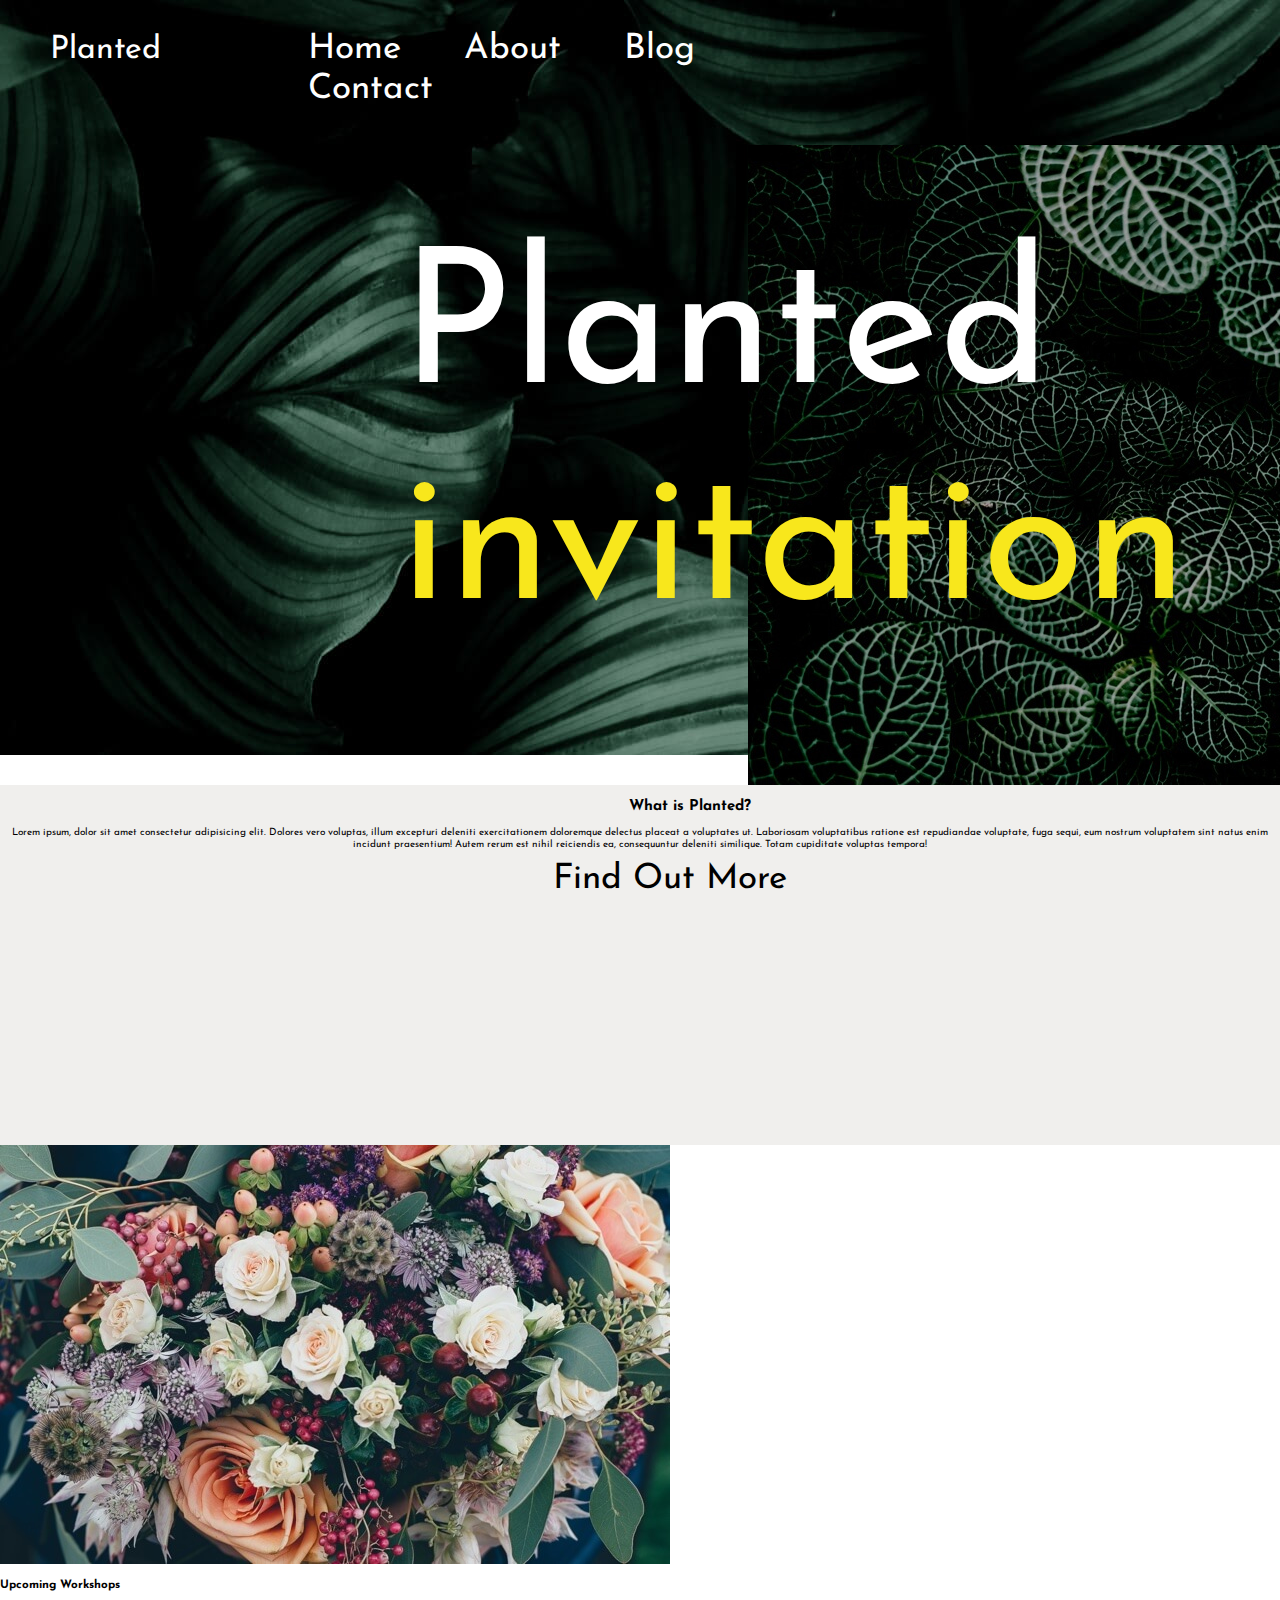
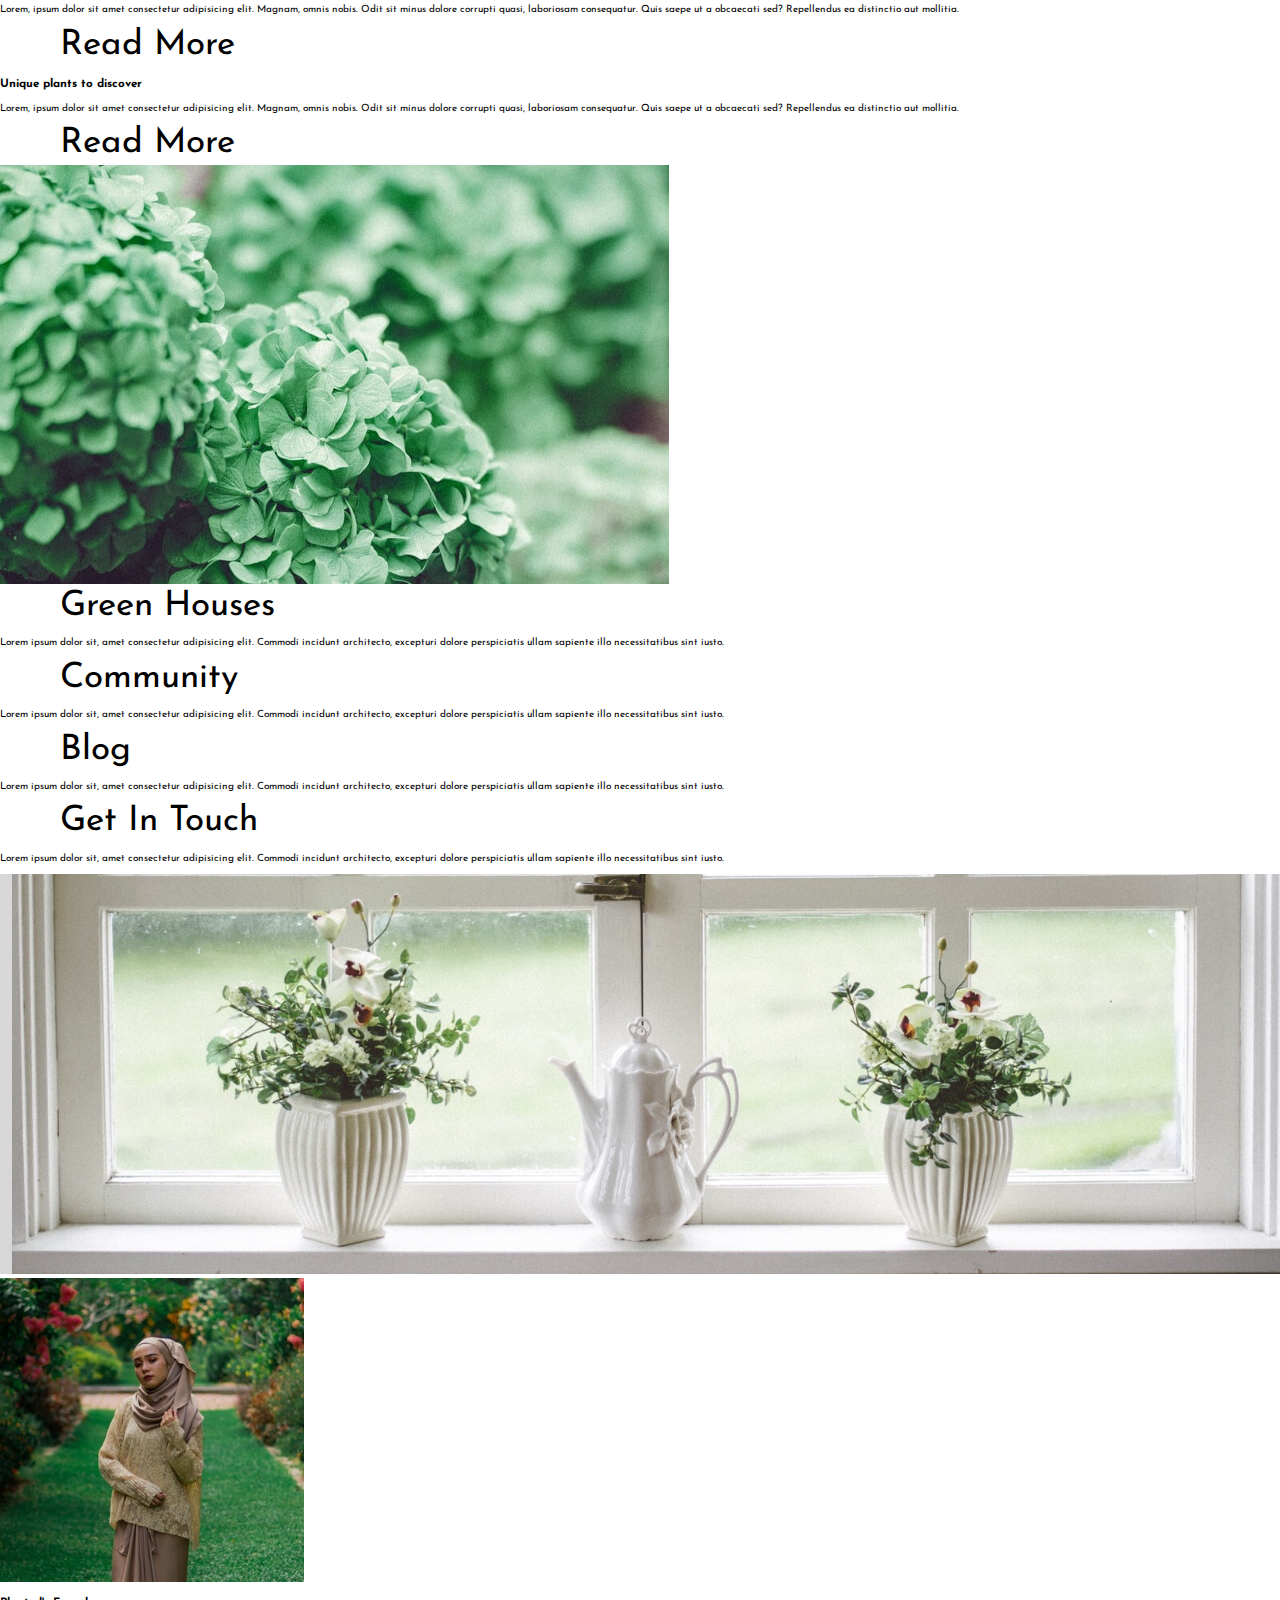
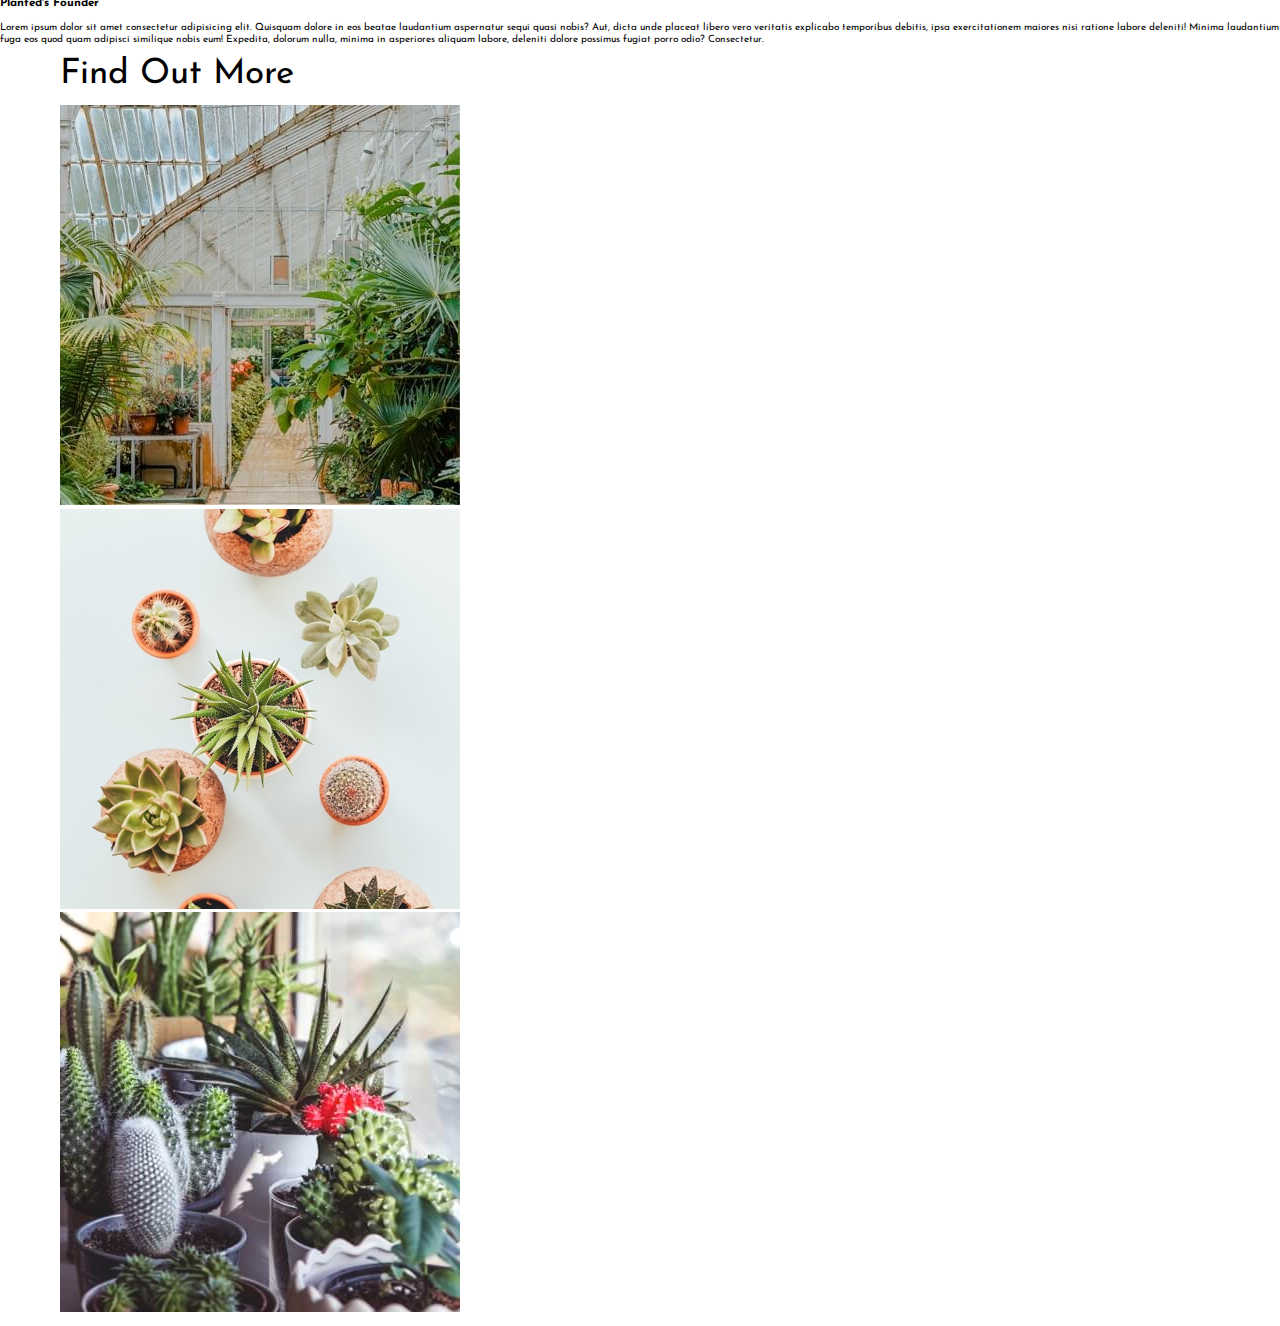
==== project-two-folder/project-two/index.html @ 902eb0c6 "header finished" ====
<!DOCTYPE html>
<html lang="en">
<head>
   <meta charset="UTF-8">
   <meta name="viewport" content="width=device-width, initial-scale=1.0">
   <title>project-two</title>
   <link href="https://fonts.googleapis.com/css2?family=Josefin+Sans:wght@300;400;700&family=Roboto&display=swap" rel="stylesheet"> 
   <link rel="stylesheet" href="./styles/style.css">
</head>
<body>
   <header>
      <section>
         <div class="headerDiv"></div>
         <p class="logo">Planted</p>
         <nav class="nav">
            <ul>
               <a href="home">Home</a>
               <a href="about">About</a>
               <a href="blog">Blog</a>
               <a href="contact">Contact</a>
            </ul>
         </nav>
      </div>
         <img class="headerImg2" src="./planted-final-assets/header-box.jpg" alt="">
         <h1>Planted <span class="primaryYellow">invitation</span></h1>
      </section>
   </header>
   <main>
      <section class="what-is-section">
         <div class="what-is-div">
            <h2>What is Planted?</h2>
            <p>Lorem ipsum, dolor sit amet consectetur adipisicing elit. Dolores vero voluptas, illum excepturi deleniti exercitationem doloremque delectus placeat a voluptates ut. Laboriosam voluptatibus ratione est repudiandae voluptate, fuga sequi, eum nostrum voluptatem sint natus enim incidunt praesentium! Autem rerum est nihil reiciendis ea, consequuntur deleniti similique. Totam cupiditate voluptas tempora!</p>
            <div class="findOutMore"><a href="http://">Find Out More</a></div>
         </div>
      </section>
      <section>
         <div>
            <img src="./planted-final-assets/left-flowers.jpg" alt="Bouquet of a variety of flowers">
         </div>
         <div>
            <h3>Upcoming Workshops</h3>
            <p>Lorem, ipsum dolor sit amet consectetur adipisicing elit. Magnam, omnis nobis. Odit sit minus dolore corrupti quasi, laboriosam consequatur. Quis saepe ut a obcaecati sed? Repellendus ea distinctio aut mollitia.</p>
            <div class="readMore"><a href="http://">Read More</a></div>
         </div>
         <div>
            <h3>Unique plants to discover</h3>
            <p>Lorem, ipsum dolor sit amet consectetur adipisicing elit. Magnam, omnis nobis. Odit sit minus dolore corrupti quasi, laboriosam consequatur. Quis saepe ut a obcaecati sed? Repellendus ea distinctio aut mollitia.</p>
            <div class="readMore"><a href="http://">Read More</a></div>
         </div>
         <div>
            <img src="./planted-final-assets/right-flowers.jpg" alt="Green leafy circular plants upclose">
         </div>
      </section>
      <section>
         <div class="fourLinks">
            <div class="yellowCircleIcon"></div>
            <a href="http://">Green Houses</a>
            <p>Lorem ipsum dolor sit, amet consectetur adipisicing elit. Commodi incidunt architecto, excepturi dolore perspiciatis ullam sapiente illo necessitatibus sint iusto.</p>
         </div>
         <div class="fourLinks">
            <div class="yellowCircleIcon"></div>
            <a href="http://">Community</a>
            <p>Lorem ipsum dolor sit, amet consectetur adipisicing elit. Commodi incidunt architecto, excepturi dolore perspiciatis ullam sapiente illo necessitatibus sint iusto.</p>
         </div>
         <div class="fourLinks">
            <div class="yellowCircleIcon"></div>
            <a href="http://">Blog</a>
            <p>Lorem ipsum dolor sit, amet consectetur adipisicing elit. Commodi incidunt architecto, excepturi dolore perspiciatis ullam sapiente illo necessitatibus sint iusto.</p>
         </div>
         <div class="fourLinks">
            <div class="yellowCircleIcon"></div>
            <a href="http://">Get In Touch</a>
            <p>Lorem ipsum dolor sit, amet consectetur adipisicing elit. Commodi incidunt architecto, excepturi dolore perspiciatis ullam sapiente illo necessitatibus sint iusto.</p>
         </div>
         <div>
            <img src="./planted-final-assets/banner-image.jpg" alt="White painted window sill with two white planters and vase">
         </div>
         <div>
            <aside>
               <img src="./planted-final-assets/founder.jpg" alt="Lady standing in a garden with colourful bushes on either side of her running the length of the garden">
            </aside>
            <h3>Planted's Founder</h3>
            <p>Lorem ipsum dolor sit amet consectetur adipisicing elit. Quisquam dolore in eos beatae laudantium aspernatur sequi quasi nobis? Aut, dicta unde placeat libero vero veritatis explicabo temporibus debitis, ipsa exercitationem maiores nisi ratione labore deleniti! Minima laudantium fuga eos quod quam adipisci similique nobis eum! Expedita, dolorum nulla, minima in asperiores aliquam labore, deleniti dolore possimus fugiat porro odio? Consectetur.</p>
            <div class="findOutMore"><a href="http://">Find Out More</a></div>
         </div>
         <section>
            <div>
               <ul class="galleryContainer">
                  <li><img src="./planted-final-assets/gallery-image-1.jpg" alt="Indoor Greenhouse with lots of tropical plants"></li>
                  <li><img src="./planted-final-assets/gallery-image-2.jpg" alt="Top down photo of succulents"></li>
                  <li><img src="./planted-final-assets/gallery-image-3.jpg" alt="multiple sizes of cactus and species in lavender planters"></li>
            </div>
         </section>
      </section>
   </main>
   <footer>
   </footer>
</body>
</html>
---- project-two-folder/project-two/styles/style.css ----
html {
  line-height: 1.15;
  -ms-text-size-adjust: 100%;
  -webkit-text-size-adjust: 100%;
}

body {
  margin: 0;
}

article, aside, footer, header, nav, section {
  display: block;
}

h1 {
  font-size: 2em;
  margin: .67em 0;
}

figcaption, figure, main {
  display: block;
}

figure {
  margin: 1em 40px;
}

hr {
  -webkit-box-sizing: content-box;
          box-sizing: content-box;
  height: 0;
  overflow: visible;
}

pre {
  font-family: monospace,monospace;
  font-size: 1em;
}

a {
  background-color: transparent;
  -webkit-text-decoration-skip: objects;
}

abbr[title] {
  border-bottom: none;
  text-decoration: underline;
  -webkit-text-decoration: underline dotted;
          text-decoration: underline dotted;
}

b, strong {
  font-weight: inherit;
}

b, strong {
  font-weight: bolder;
}

code, kbd, samp {
  font-family: monospace,monospace;
  font-size: 1em;
}

dfn {
  font-style: italic;
}

mark {
  background-color: #ff0;
  color: #000;
}

small {
  font-size: 80%;
}

sub, sup {
  font-size: 75%;
  line-height: 0;
  position: relative;
  vertical-align: baseline;
}

sub {
  bottom: -.25em;
}

sup {
  top: -.5em;
}

audio, video {
  display: inline-block;
}

audio:not([controls]) {
  display: none;
  height: 0;
}

img {
  border-style: none;
}

svg:not(:root) {
  overflow: hidden;
}

button, input, optgroup, select, textarea {
  font-family: sans-serif;
  font-size: 100%;
  line-height: 1.15;
  margin: 0;
}

button, input {
  overflow: visible;
}

button, select {
  text-transform: none;
}

button, html [type=button], [type=reset], [type=submit] {
  -webkit-appearance: button;
}

button::-moz-focus-inner, [type=button]::-moz-focus-inner, [type=reset]::-moz-focus-inner, [type=submit]::-moz-focus-inner {
  border-style: none;
  padding: 0;
}

button:-moz-focusring, [type=button]:-moz-focusring, [type=reset]:-moz-focusring, [type=submit]:-moz-focusring {
  outline: 1px dotted ButtonText;
}

fieldset {
  padding: .35em .75em .625em;
}

legend {
  -webkit-box-sizing: border-box;
          box-sizing: border-box;
  color: inherit;
  display: table;
  max-width: 100%;
  padding: 0;
  white-space: normal;
}

progress {
  display: inline-block;
  vertical-align: baseline;
}

textarea {
  overflow: auto;
}

[type=checkbox], [type=radio] {
  -webkit-box-sizing: border-box;
          box-sizing: border-box;
  padding: 0;
}

[type=number]::-webkit-inner-spin-button, [type=number]::-webkit-outer-spin-button {
  height: auto;
}

[type=search] {
  -webkit-appearance: textfield;
  outline-offset: -2px;
}

[type=search]::-webkit-search-cancel-button, [type=search]::-webkit-search-decoration {
  -webkit-appearance: none;
}

::-webkit-file-upload-button {
  -webkit-appearance: button;
  font: inherit;
}

details, menu {
  display: block;
}

summary {
  display: list-item;
}

canvas {
  display: inline-block;
}

template {
  display: none;
}

[hidden] {
  display: none;
}

.clearfix:after {
  visibility: hidden;
  display: block;
  font-size: 0;
  content: '';
  clear: both;
  height: 0;
}

html {
  -webkit-box-sizing: border-box;
  box-sizing: border-box;
}

*, *:before, *:after {
  -webkit-box-sizing: inherit;
          box-sizing: inherit;
}

.sr-only {
  position: absolute;
  width: 1px;
  height: 1px;
  margin: -1px;
  border: 0;
  padding: 0;
  white-space: nowrap;
  -webkit-clip-path: inset(100%);
          clip-path: inset(100%);
  clip: rect(0 0 0 0);
  overflow: hidden;
}

header {
  display: -webkit-box;
  display: -ms-flexbox;
  display: flex;
  background-image: url(../planted-final-assets/home-image-1.jpg);
  display: inline-block;
  background-repeat: no-repeat;
}

.headerImg2 {
  position: absolute;
  left: 748px;
  top: 145px;
}

.logo {
  display: inline-block;
  font-family: "Josefin Sans", sans-serif;
  color: white;
  font-size: 32px;
  padding-left: 50px;
  width: 10%;
}

.nav {
  width: 90%;
  float: right;
  padding-left: 60px;
  padding-top: 20px;
}

ul {
  width: 60%;
  -webkit-box-orient: horizontal;
  -webkit-box-direction: normal;
      -ms-flex-direction: row;
          flex-direction: row;
  list-style-type: none;
  text-decoration: none;
  padding-left: 60px;
}

ul a {
  color: white;
}

h1 {
  position: relative;
  font-size: 188px;
  font-weight: 400;
  font-family: "Josefin Sans", sans-serif;
  color: #ffffff;
  width: 50%;
  left: 400px;
}

.primaryYellow {
  color: #f8E71C;
}

.what-is-section {
  display: -webkit-box;
  display: -ms-flexbox;
  display: flex;
  -ms-flex-wrap: wrap;
      flex-wrap: wrap;
}

.what-is-div {
  text-align: center;
  background-color: #F0EFED;
  height: 40vh;
}

.what-is-div h2 {
  padding-left: 100px;
}

html {
  font-size: 62.5%;
  font-family: 'East Sea Dokdo', cursive;
  font-family: 'Roboto', sans-serif;
}

body {
  display: -webkit-box;
  display: -ms-flexbox;
  display: flex;
  -ms-flex-wrap: wrap;
      flex-wrap: wrap;
  background: #ffffff;
  color: black;
  height: 90vh;
  font-family: "Josefin Sans", sans-serif;
  margin: 0 auto;
}

a {
  text-decoration: none;
  color: black;
  font-size: 35px;
  padding-left: 60px;
}

img {
  max-width: 100%;
}

.wrapper {
  max-width: 1300px;
  width: 90%;
  margin: 0 auto;
}
/*# sourceMappingURL=style.css.map */
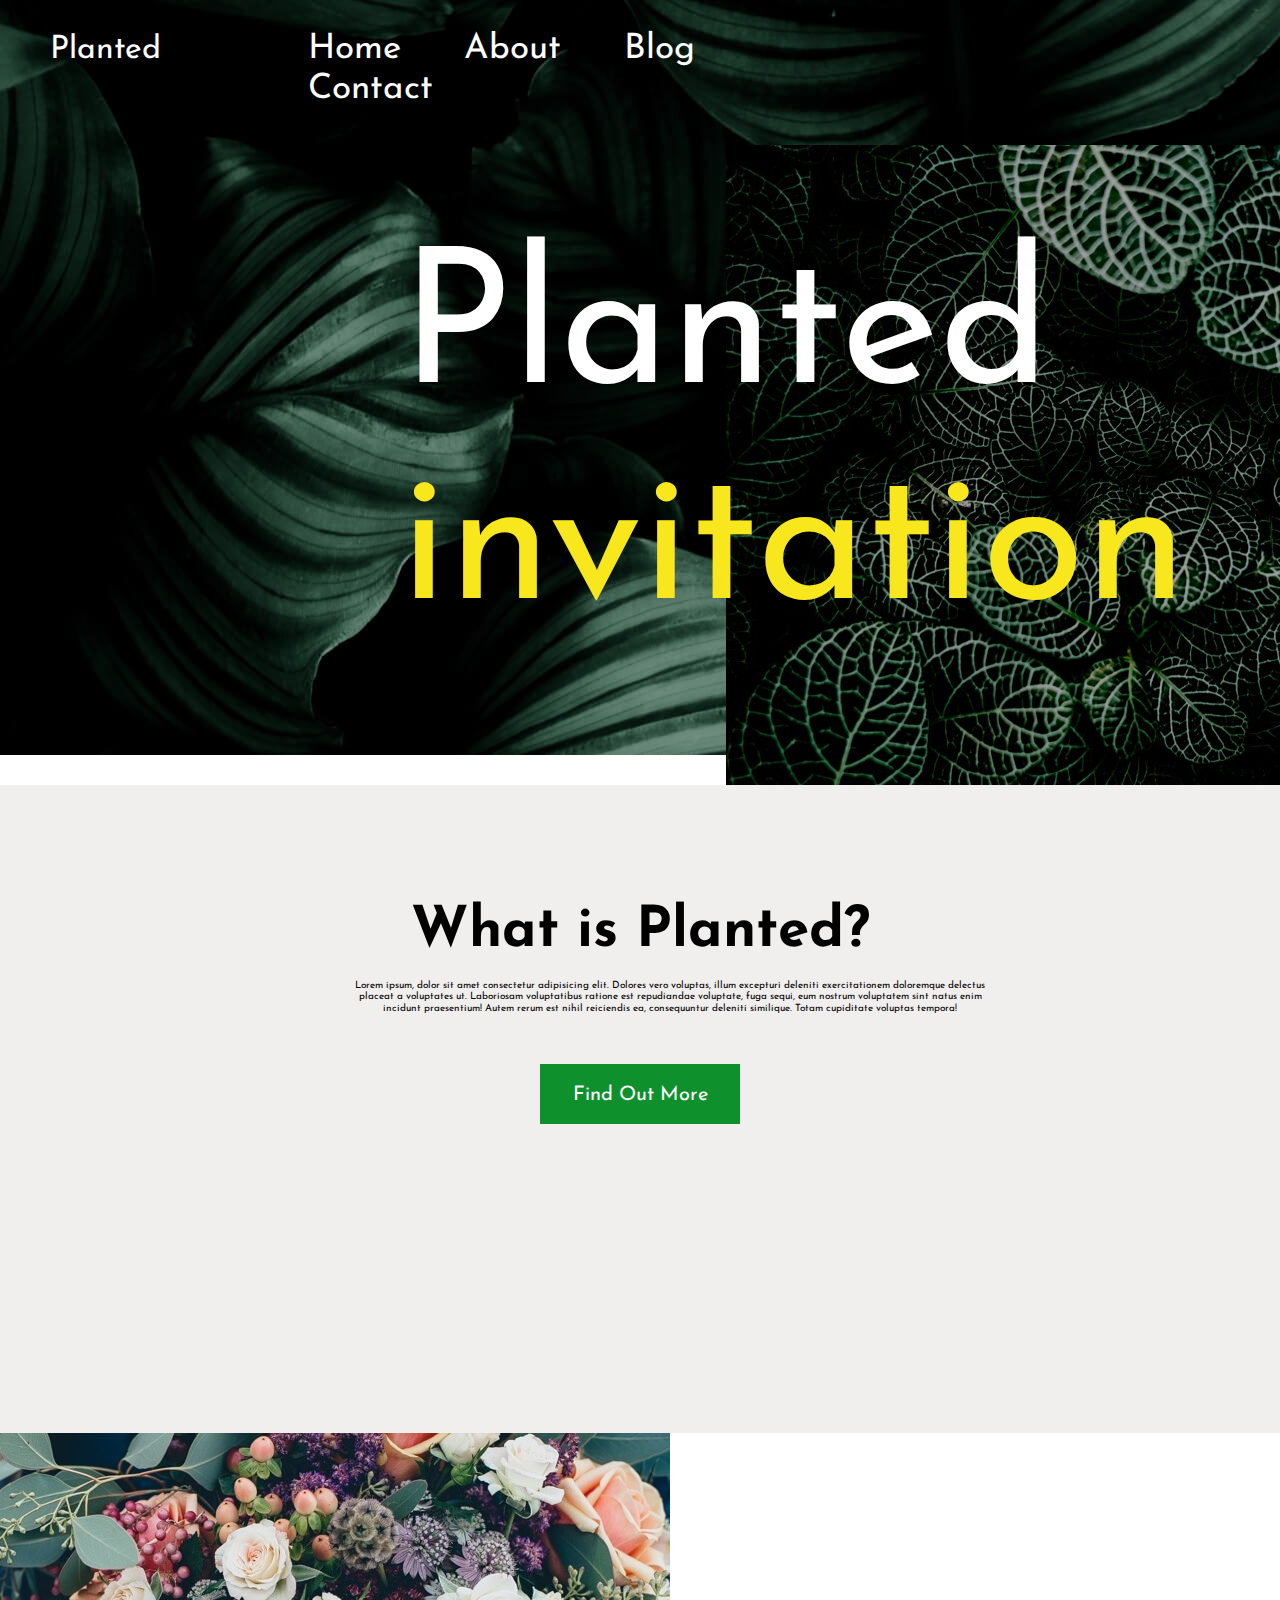
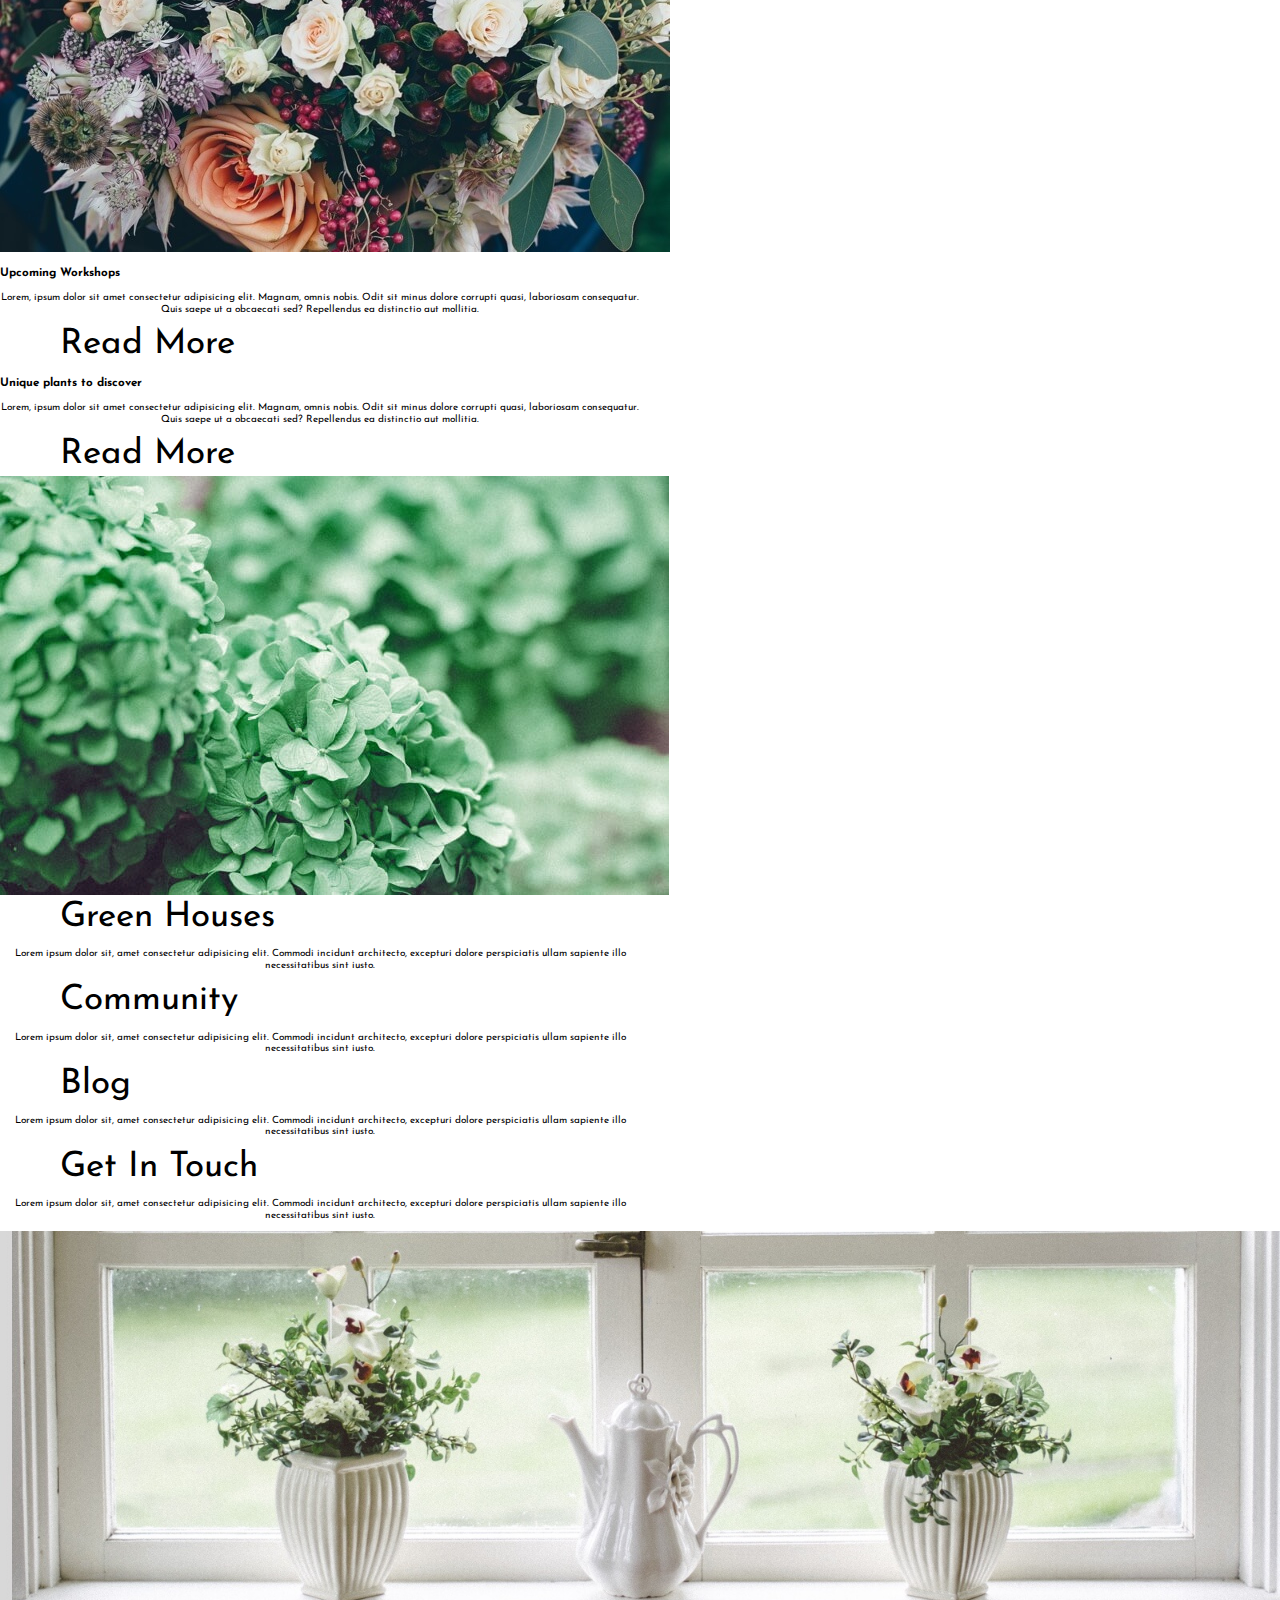
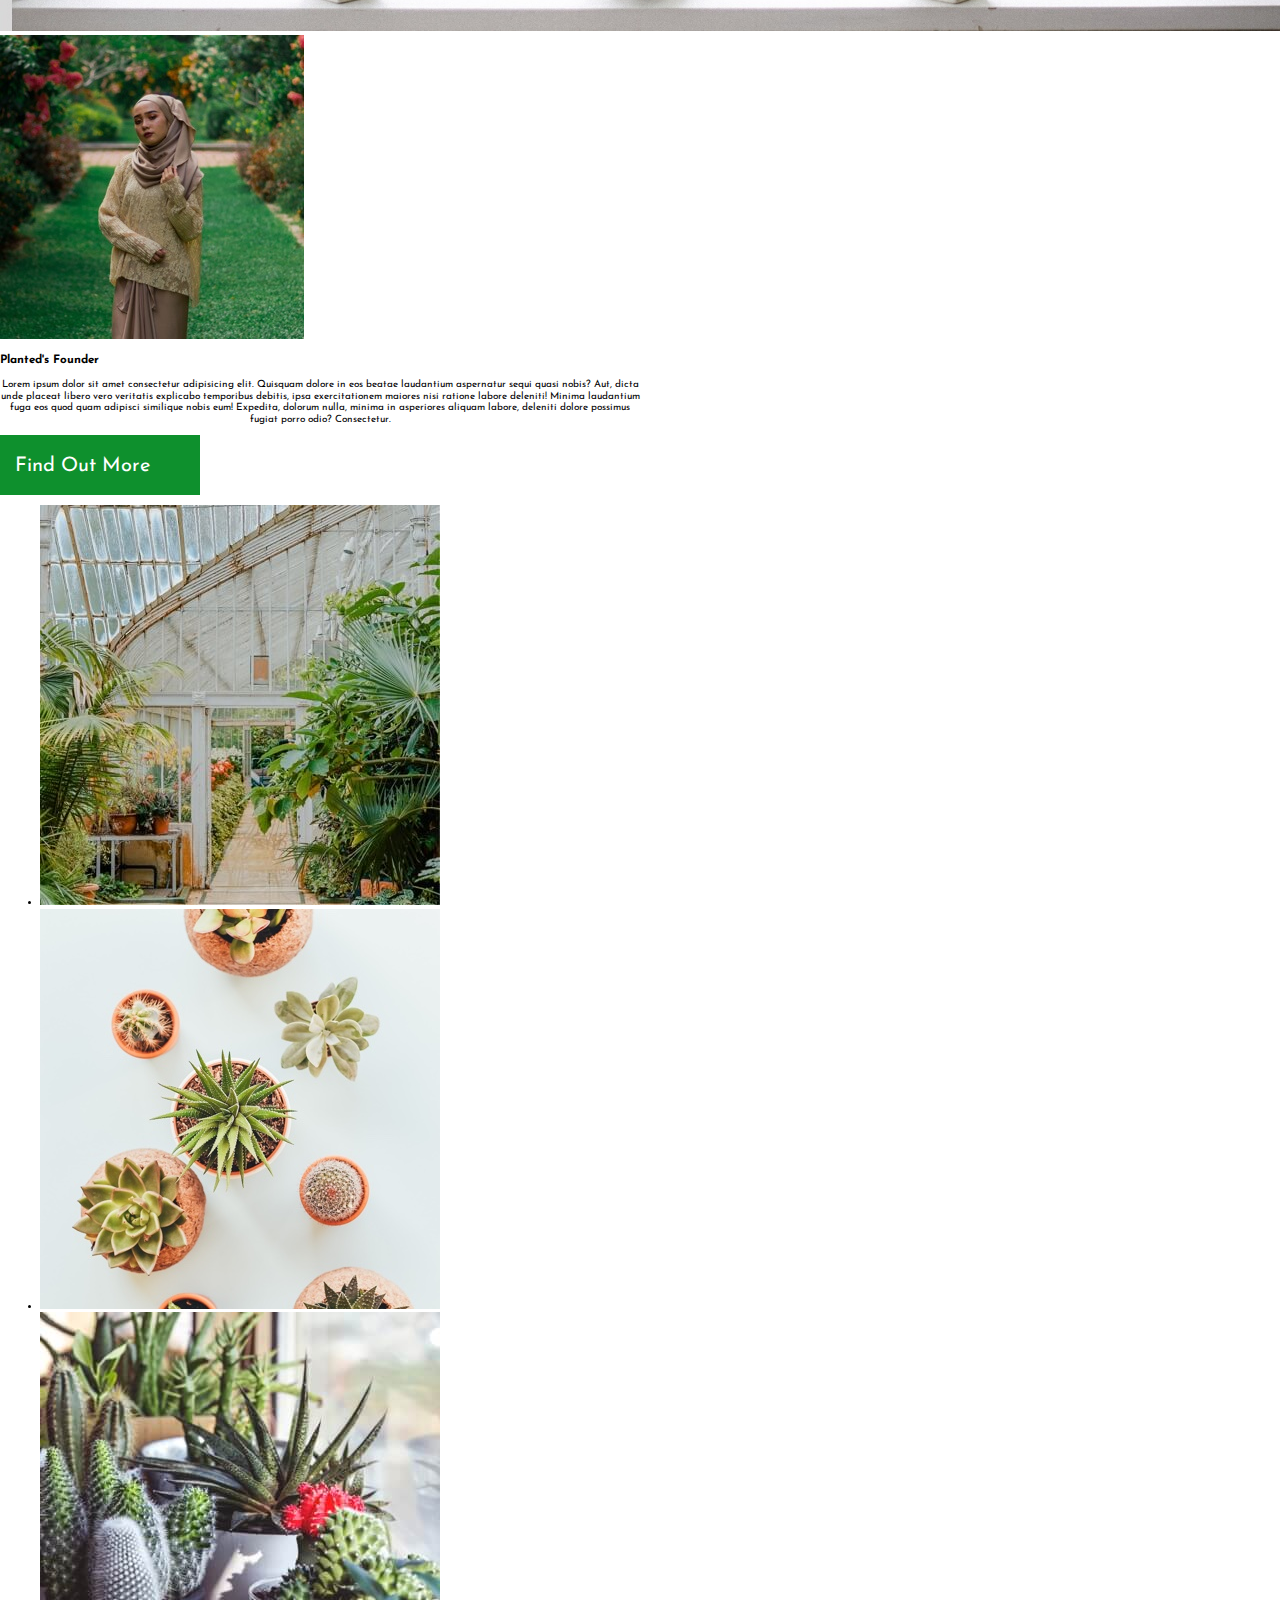
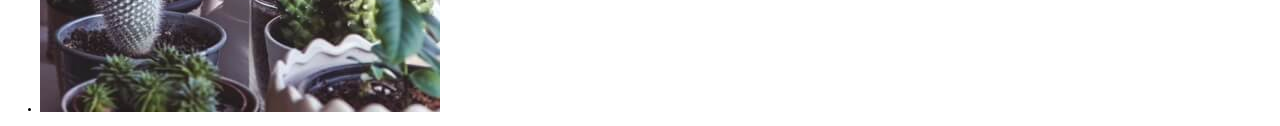
==== commit 10361824: "final 2 Friday Night" ====
--- a/project-two-folder/project-two/index.html
+++ b/project-two-folder/project-two/index.html
@@ -14,10 +14,10 @@
          <p class="logo">Planted</p>
          <nav class="nav">
             <ul>
-               <a href="home">Home</a>
-               <a href="about">About</a>
-               <a href="blog">Blog</a>
-               <a href="contact">Contact</a>
+               <a href="index.html">Home</a>
+               <a href="about.html">About</a>
+               <a href="blog.html">Blog</a>
+               <a href="contact.html">Contact</a>
             </ul>
          </nav>
       </div>
@@ -29,7 +29,7 @@
       <section class="what-is-section">
          <div class="what-is-div">
             <h2>What is Planted?</h2>
-            <p>Lorem ipsum, dolor sit amet consectetur adipisicing elit. Dolores vero voluptas, illum excepturi deleniti exercitationem doloremque delectus placeat a voluptates ut. Laboriosam voluptatibus ratione est repudiandae voluptate, fuga sequi, eum nostrum voluptatem sint natus enim incidunt praesentium! Autem rerum est nihil reiciendis ea, consequuntur deleniti similique. Totam cupiditate voluptas tempora!</p>
+            <p class="plantedP">Lorem ipsum, dolor sit amet consectetur adipisicing elit. Dolores vero voluptas, illum excepturi deleniti exercitationem doloremque delectus placeat a voluptates ut. Laboriosam voluptatibus ratione est repudiandae voluptate, fuga sequi, eum nostrum voluptatem sint natus enim incidunt praesentium! Autem rerum est nihil reiciendis ea, consequuntur deleniti similique. Totam cupiditate voluptas tempora!</p>
             <div class="findOutMore"><a href="http://">Find Out More</a></div>
          </div>
       </section>
--- a/project-two-folder/project-two/styles/style.css
+++ b/project-two-folder/project-two/styles/style.css
@@ -236,9 +236,7 @@
 }
 
 header {
-  display: -webkit-box;
-  display: -ms-flexbox;
-  display: flex;
+  position: relative;
   background-image: url(../planted-final-assets/home-image-1.jpg);
   display: inline-block;
   background-repeat: no-repeat;
@@ -246,7 +244,8 @@
 
 .headerImg2 {
   position: absolute;
-  left: 748px;
+  overflow: visible;
+  left: 726px;
   top: 145px;
 }
 
@@ -259,6 +258,11 @@
   width: 10%;
 }
 
+.logo:hover,
+.logo:focus {
+  color: yellow;
+}
+
 .nav {
   width: 90%;
   float: right;
@@ -266,7 +270,7 @@
   padding-top: 20px;
 }
 
-ul {
+.nav ul {
   width: 60%;
   -webkit-box-orient: horizontal;
   -webkit-box-direction: normal;
@@ -281,6 +285,11 @@
   color: white;
 }
 
+ul a:hover,
+ul a:focus {
+  color: yellow;
+}
+
 h1 {
   position: relative;
   font-size: 188px;
@@ -304,13 +313,38 @@
 }
 
 .what-is-div {
+  display: inline-block;
+  height: 72vh;
+  position: relative;
+  background-color: #F0EFED;
   text-align: center;
-  background-color: #F0EFED;
-  height: 40vh;
+  padding-top: 100px;
 }
 
 .what-is-div h2 {
-  padding-left: 100px;
+  font-family: "Josefin Sans", sans-serif;
+  font-size: 56.3px;
+  line-height: 1.3px;
+}
+
+.plantedP {
+  left: 350px;
+  margin-bottom: 50px;
+}
+
+.findOutMore {
+  position: relative;
+  padding-top: 20px;
+  height: 60px;
+  width: 200px;
+  background-color: #0E902D;
+  display: inline-block;
+}
+
+.findOutMore a {
+  padding: 0px 15px;
+  color: white;
+  font-size: 20px;
 }
 
 html {
@@ -332,6 +366,12 @@
   margin: 0 auto;
 }
 
+p {
+  position: relative;
+  width: 50%;
+  text-align: center;
+}
+
 a {
   text-decoration: none;
   color: black;
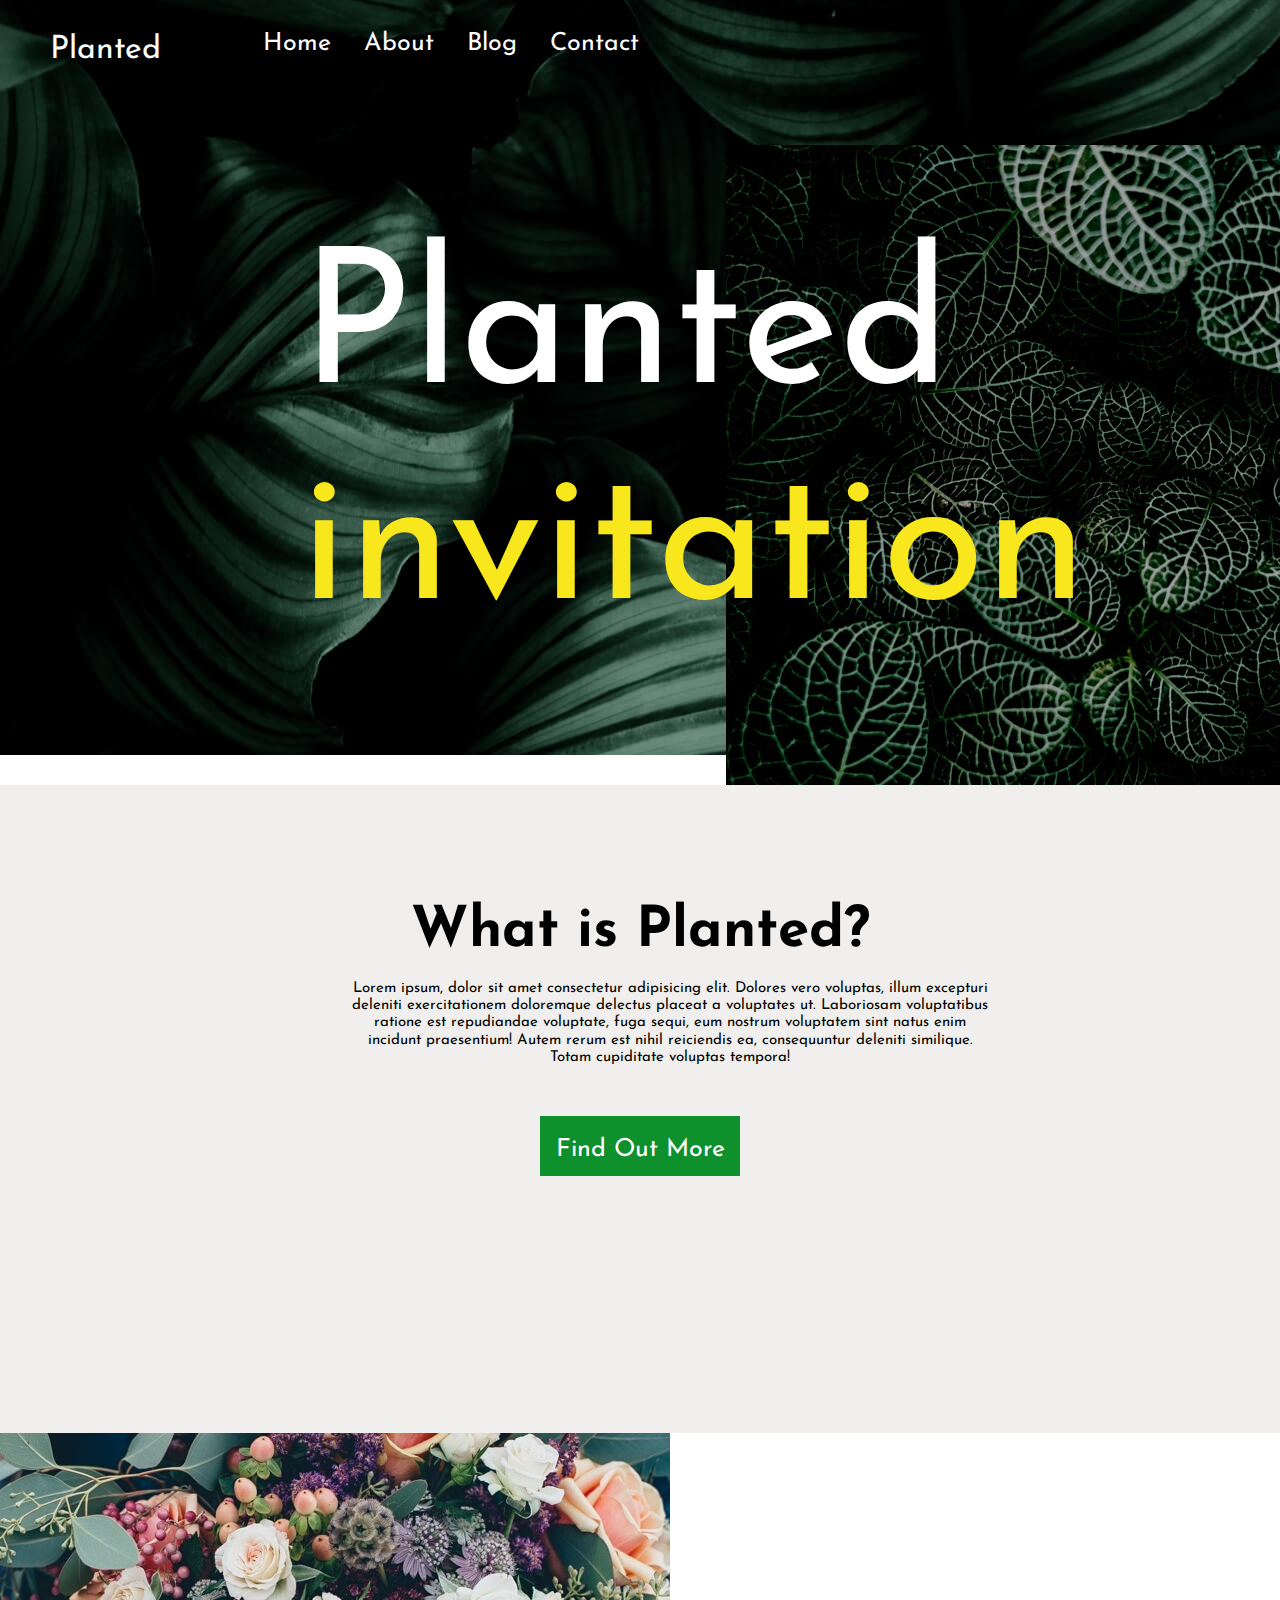
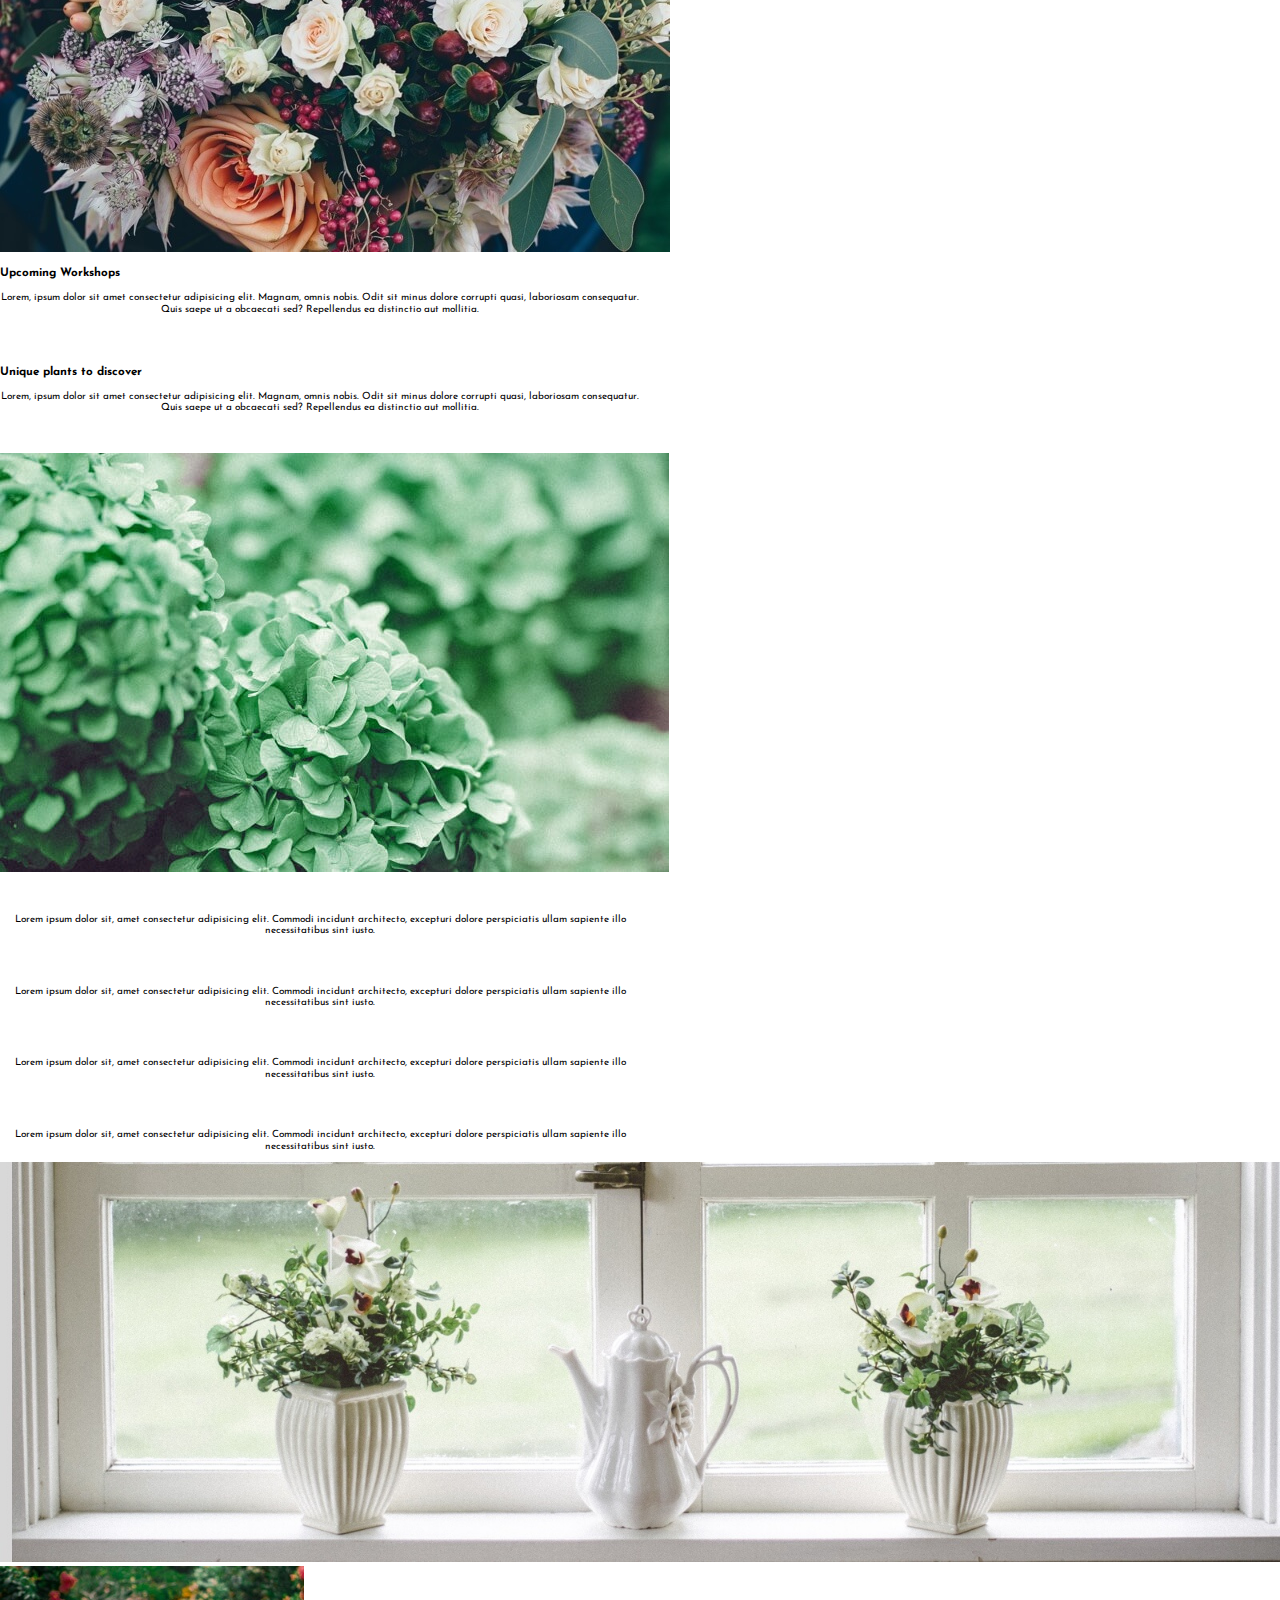
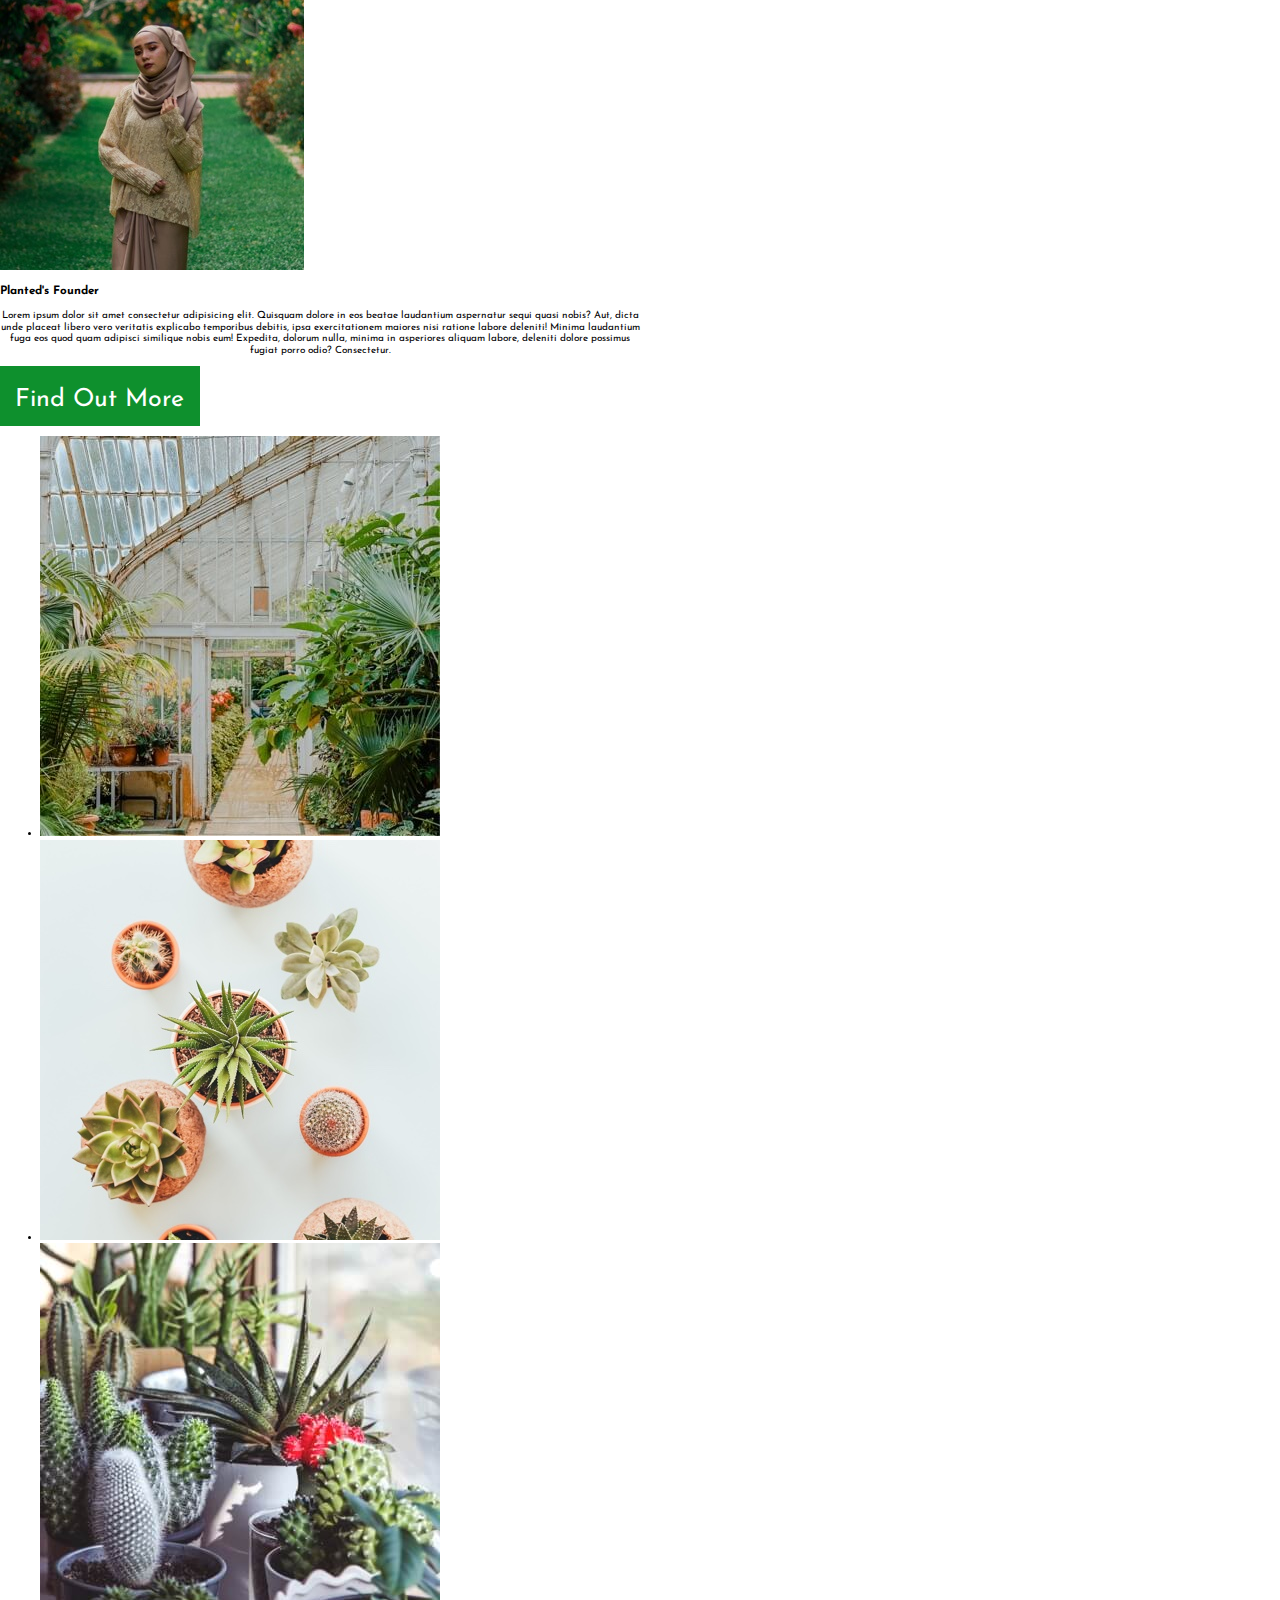
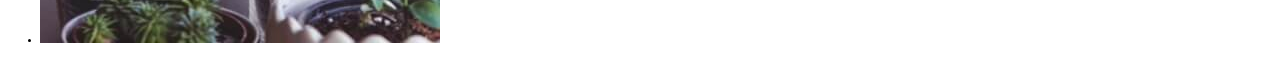
==== commit 0dfbf205: "sunday" ====
--- a/project-two-folder/project-two/index.html
+++ b/project-two-folder/project-two/index.html
@@ -33,8 +33,8 @@
             <div class="findOutMore"><a href="http://">Find Out More</a></div>
          </div>
       </section>
-      <section>
-         <div>
+      <section class="fourSections">
+         <div class="fourSec-Div">
             <img src="./planted-final-assets/left-flowers.jpg" alt="Bouquet of a variety of flowers">
          </div>
          <div>
--- a/project-two-folder/project-two/styles/style.css
+++ b/project-two-folder/project-two/styles/style.css
@@ -297,7 +297,7 @@
   font-family: "Josefin Sans", sans-serif;
   color: #ffffff;
   width: 50%;
-  left: 400px;
+  left: 300px;
 }
 
 .primaryYellow {
@@ -328,6 +328,7 @@
 }
 
 .plantedP {
+  font-size: 15px;
   left: 350px;
   margin-bottom: 50px;
 }
@@ -341,7 +342,11 @@
   display: inline-block;
 }
 
-.findOutMore a {
+.findOutMore:focus, .findOutMore:hover {
+  color: #03651a;
+}
+
+a {
   padding: 0px 15px;
   color: white;
   font-size: 20px;
@@ -366,6 +371,10 @@
   margin: 0 auto;
 }
 
+div + .findOutmore:hover {
+  background-color: #016519;
+}
+
 p {
   position: relative;
   width: 50%;
@@ -374,9 +383,8 @@
 
 a {
   text-decoration: none;
-  color: black;
-  font-size: 35px;
-  padding-left: 60px;
+  color: #FFF;
+  font-size: 25px;
 }
 
 img {
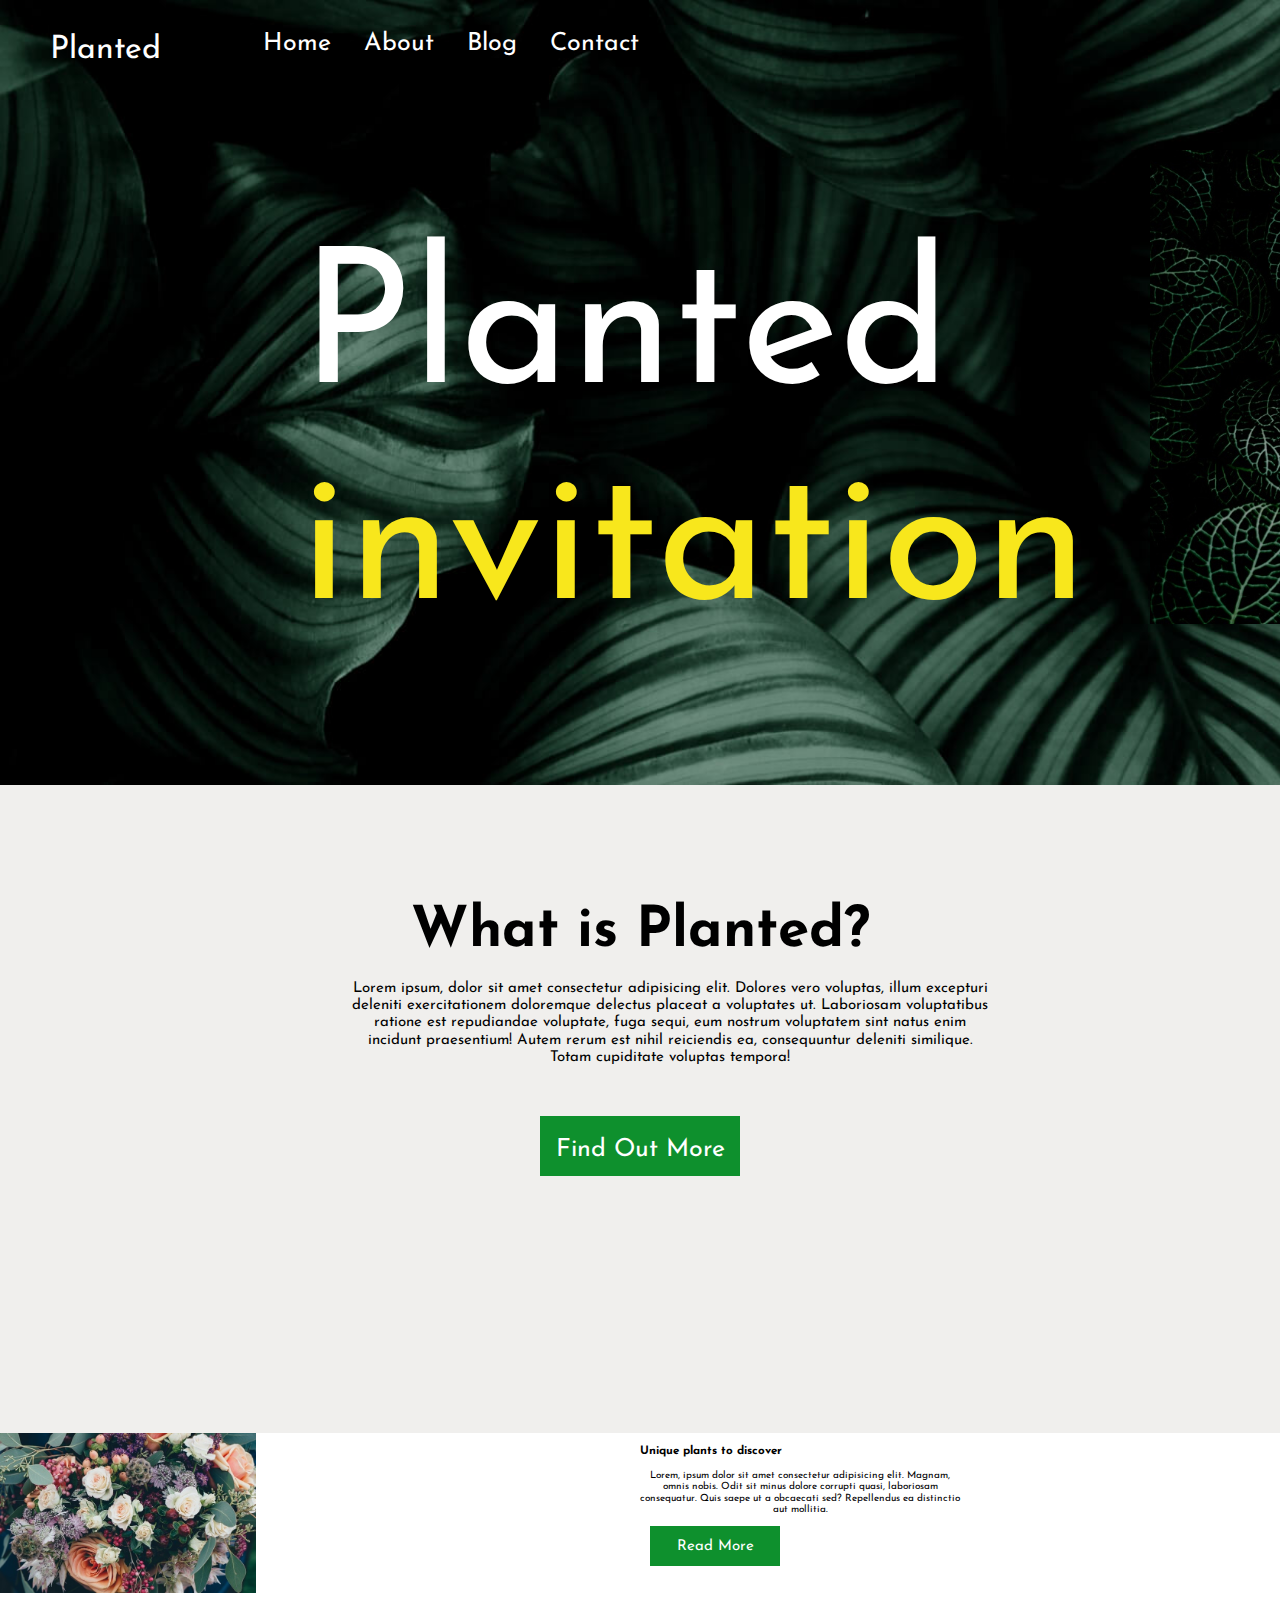
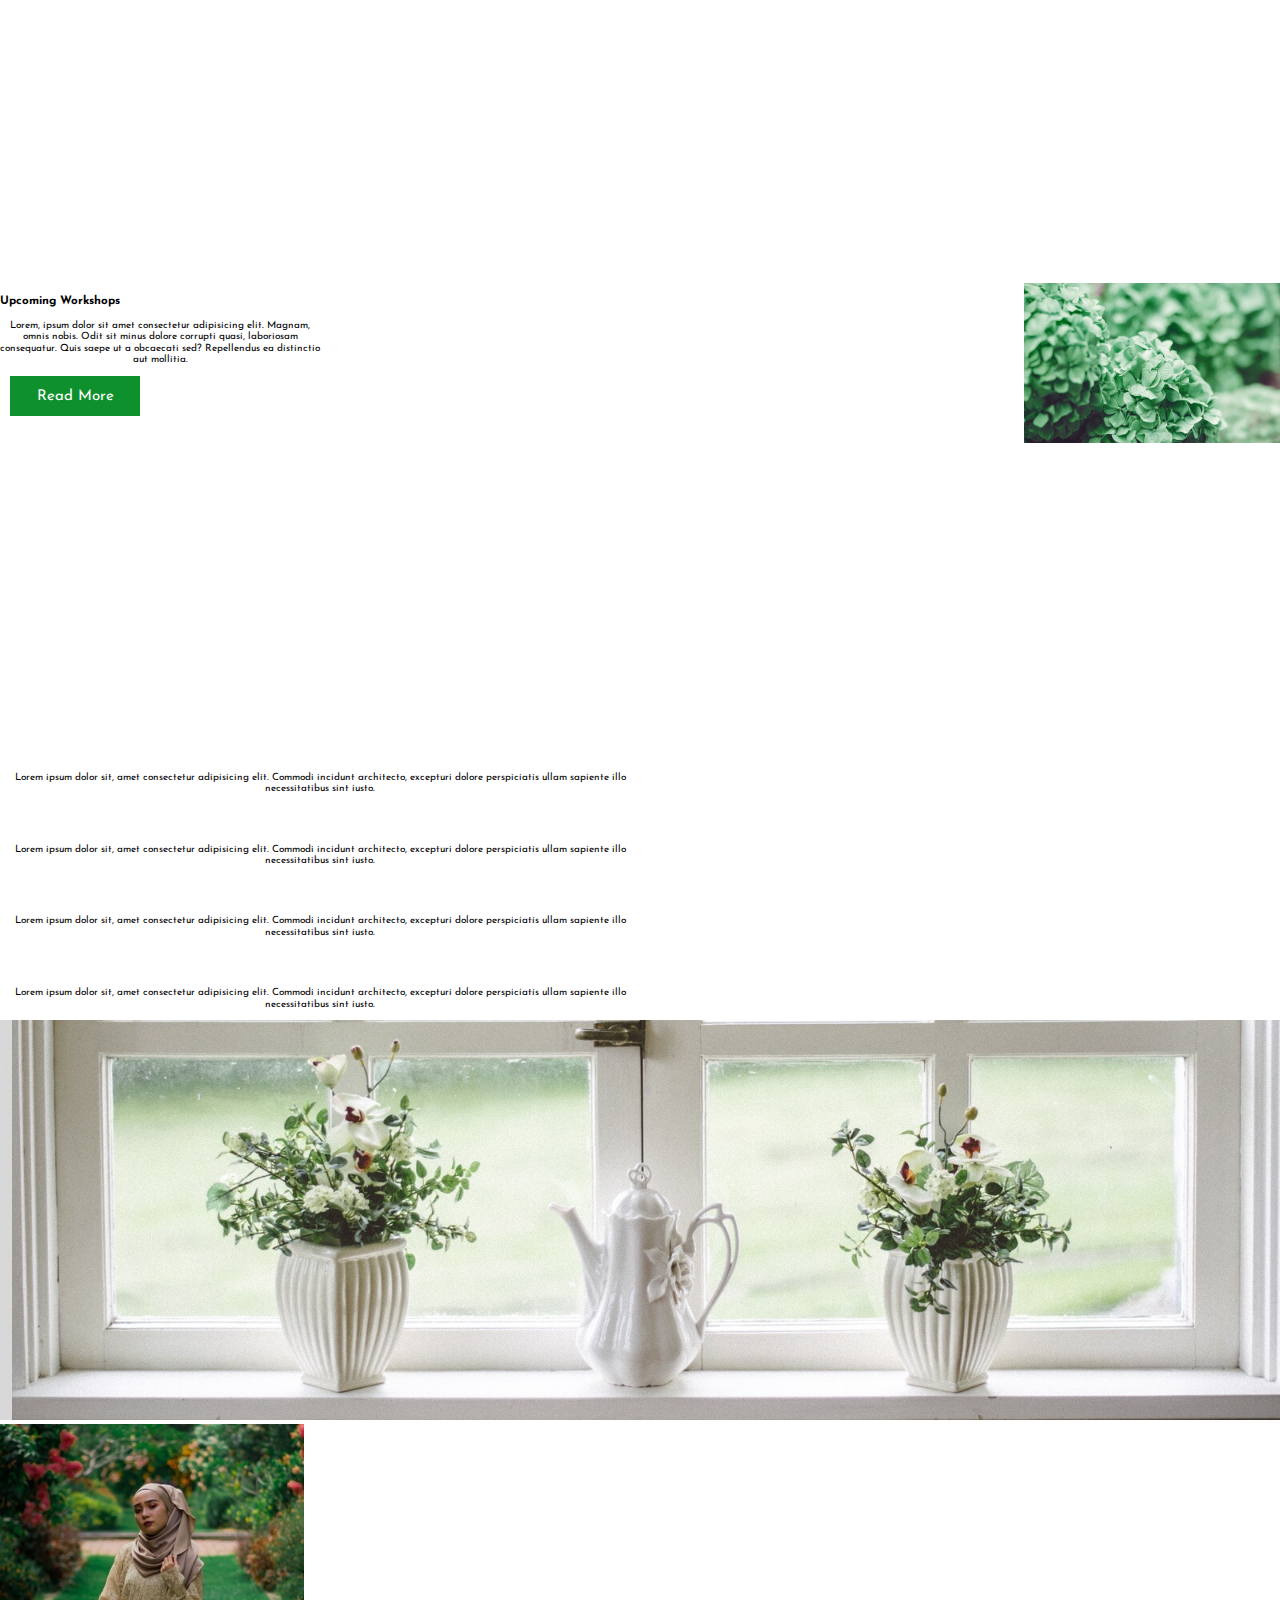
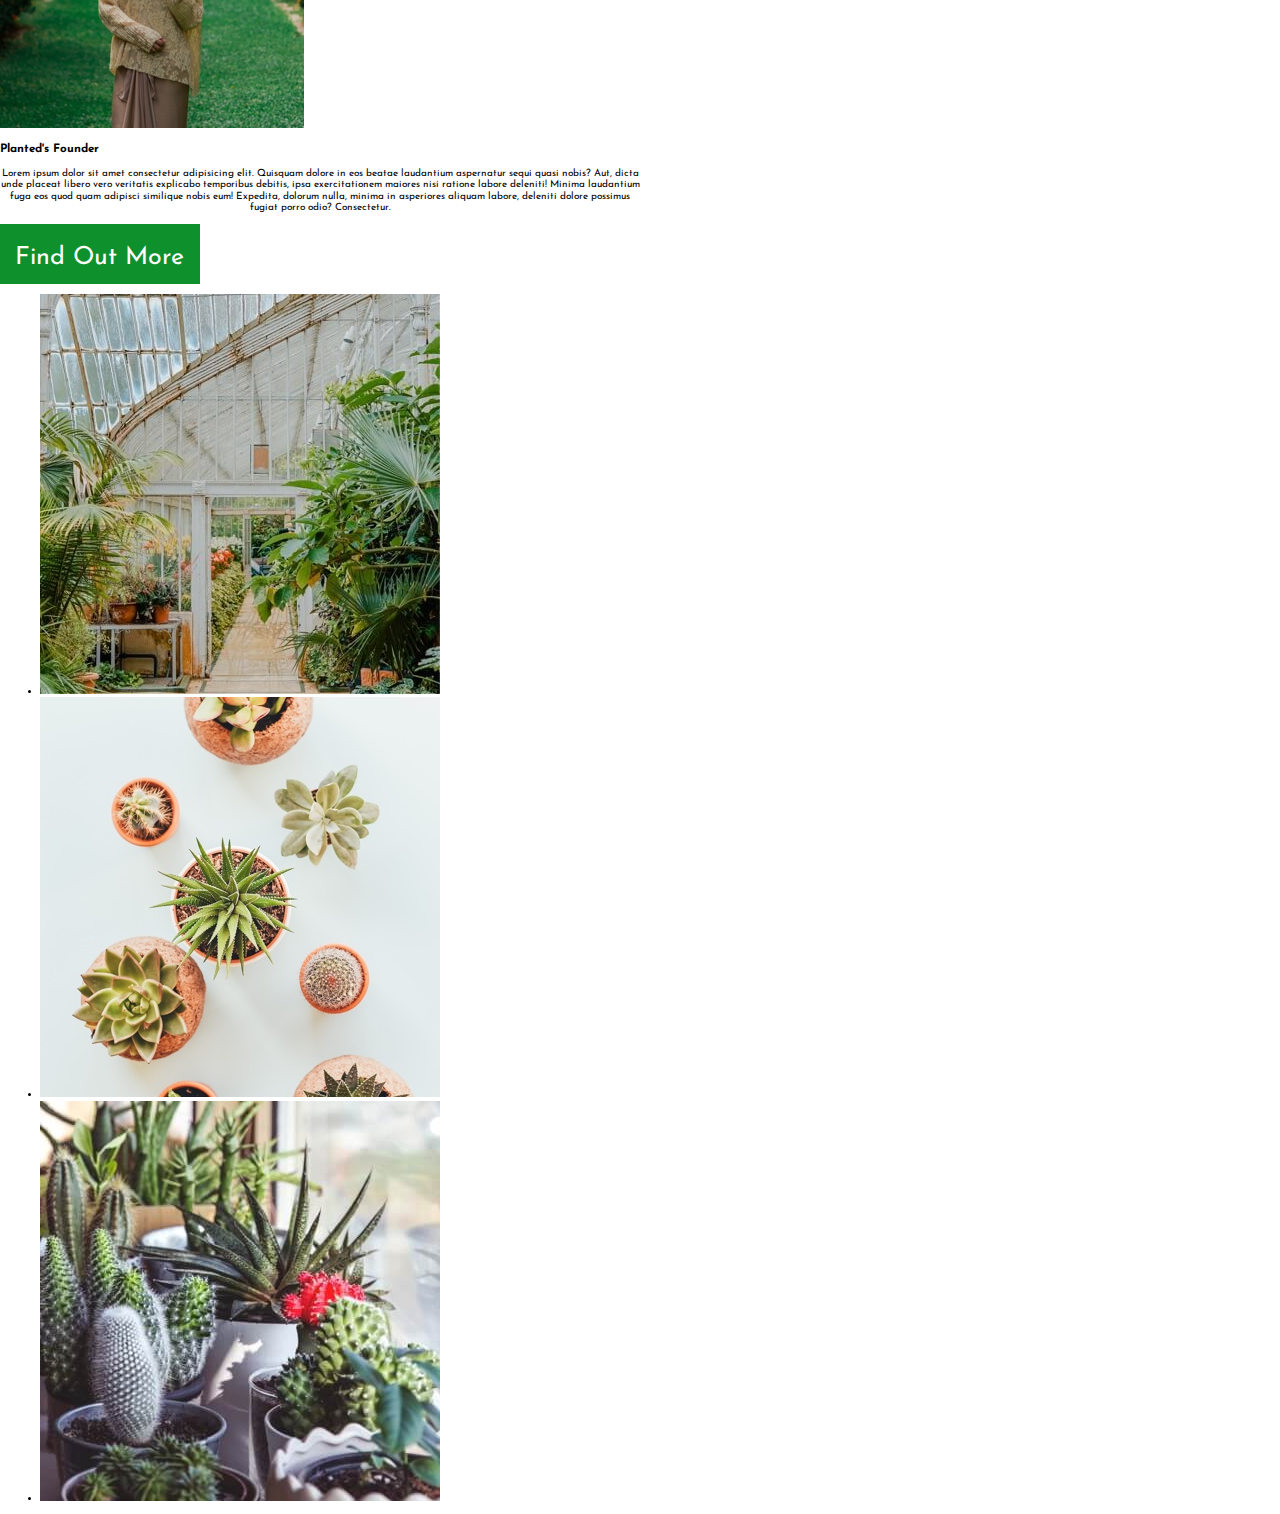
==== commit 928bca42: "sunday2" ====
--- a/project-two-folder/project-two/index.html
+++ b/project-two-folder/project-two/index.html
@@ -33,21 +33,21 @@
             <div class="findOutMore"><a href="http://">Find Out More</a></div>
          </div>
       </section>
-      <section class="fourSections">
-         <div class="fourSec-Div">
+      <section class="squareContainer">
+         <div class="grid-1 divImg1">
             <img src="./planted-final-assets/left-flowers.jpg" alt="Bouquet of a variety of flowers">
          </div>
-         <div>
+         <div class="grid-3 fourSecDiv">
             <h3>Upcoming Workshops</h3>
             <p>Lorem, ipsum dolor sit amet consectetur adipisicing elit. Magnam, omnis nobis. Odit sit minus dolore corrupti quasi, laboriosam consequatur. Quis saepe ut a obcaecati sed? Repellendus ea distinctio aut mollitia.</p>
-            <div class="readMore"><a href="http://">Read More</a></div>
+            <div class="grid-3 readMore"><a href="http://">Read More</a></div>
          </div>
-         <div>
+         <div class="grid-2 fourSecDiv">
             <h3>Unique plants to discover</h3>
             <p>Lorem, ipsum dolor sit amet consectetur adipisicing elit. Magnam, omnis nobis. Odit sit minus dolore corrupti quasi, laboriosam consequatur. Quis saepe ut a obcaecati sed? Repellendus ea distinctio aut mollitia.</p>
-            <div class="readMore"><a href="http://">Read More</a></div>
+            <div class="grid-4 readMore"><a href="http://">Read More</a></div>
          </div>
-         <div>
+         <div class="grid-4 divImg2">
             <img src="./planted-final-assets/right-flowers.jpg" alt="Green leafy circular plants upclose">
          </div>
       </section>
--- a/project-two-folder/project-two/styles/style.css
+++ b/project-two-folder/project-two/styles/style.css
@@ -237,16 +237,18 @@
 
 header {
   position: relative;
+  width: 100%;
   background-image: url(../planted-final-assets/home-image-1.jpg);
-  display: inline-block;
+  background-size: cover;
   background-repeat: no-repeat;
 }
 
 .headerImg2 {
   position: absolute;
+  width: 40%;
   overflow: visible;
-  left: 726px;
-  top: 145px;
+  left: 1150px;
+  top: 150px;
 }
 
 .logo {
@@ -350,6 +352,124 @@
   padding: 0px 15px;
   color: white;
   font-size: 20px;
+}
+
+.squareContainer {
+  display: -ms-grid;
+  display: grid;
+  -ms-grid-rows: (1fr)[2];
+      grid-template-rows: repeat(2, 1fr);
+  -ms-grid-columns: (1fr)[4];
+      grid-template-columns: repeat(4, 1fr);
+  height: 100vh;
+  width: 100%;
+}
+
+@media screen and (max-width: 60em) {
+  .squareContainer {
+    -ms-grid-rows: (1fr)[4];
+        grid-template-rows: repeat(4, 1fr);
+    background-color: #FFF;
+  }
+}
+
+.grid-1 {
+  -ms-grid-column: 1;
+      grid-column-start: 1;
+  grid-column-end: 3;
+  -ms-grid-row: 1;
+  grid-row: 1;
+}
+
+@media screen and (max-width: 60em) {
+  .grid-1 {
+    -ms-grid-column: 1;
+        grid-column-start: 1;
+    grid-column-end: 5;
+    -ms-grid-row: 1;
+    grid-row: 1;
+  }
+}
+
+.grid-2 {
+  -ms-grid-column: 3;
+      grid-column-start: 3;
+  grid-column-end: 5;
+}
+
+@media screen and (max-width: 60em) {
+  .grid-2 {
+    -ms-grid-column: 1;
+        grid-column-start: 1;
+    grid-column-end: 5;
+    -ms-grid-row: 2;
+    grid-row: 2;
+    left: 100px;
+  }
+}
+
+.grid-3 {
+  -ms-grid-column: 1;
+      grid-column-start: 1;
+  grid-column-end: 3;
+  -ms-grid-row: 2;
+  grid-row: 2;
+}
+
+@media screen and (max-width: 60em) {
+  .grid-3 {
+    -ms-grid-column: 1;
+        grid-column-start: 1;
+    grid-column-end: 5;
+    -ms-grid-row: 3;
+    grid-row: 3;
+  }
+}
+
+.grid-4 {
+  -ms-grid-column: 3;
+      grid-column-start: 3;
+  grid-column-end: 5;
+  -ms-grid-row: 2;
+  grid-row: 2;
+}
+
+@media screen and (max-width: 60em) {
+  .grid-4 {
+    -ms-grid-column: 1;
+        grid-column-start: 1;
+    grid-column-end: 5;
+    -ms-grid-row: 4;
+    grid-row: 4;
+  }
+}
+
+.fourSecDiv {
+  width: 100%;
+}
+
+.divImg1,
+.divImg2 {
+  width: 40%;
+}
+
+.divImg2 {
+  margin-left: 60%;
+}
+
+.readMore {
+  position: relative;
+  text-align: center;
+  margin: 0 10px;
+  padding-top: 12px;
+  height: 40px;
+  width: 130px;
+  background-color: #0E902D;
+  display: inline-block;
+}
+
+.readMore a {
+  font-size: 15px;
 }
 
 html {
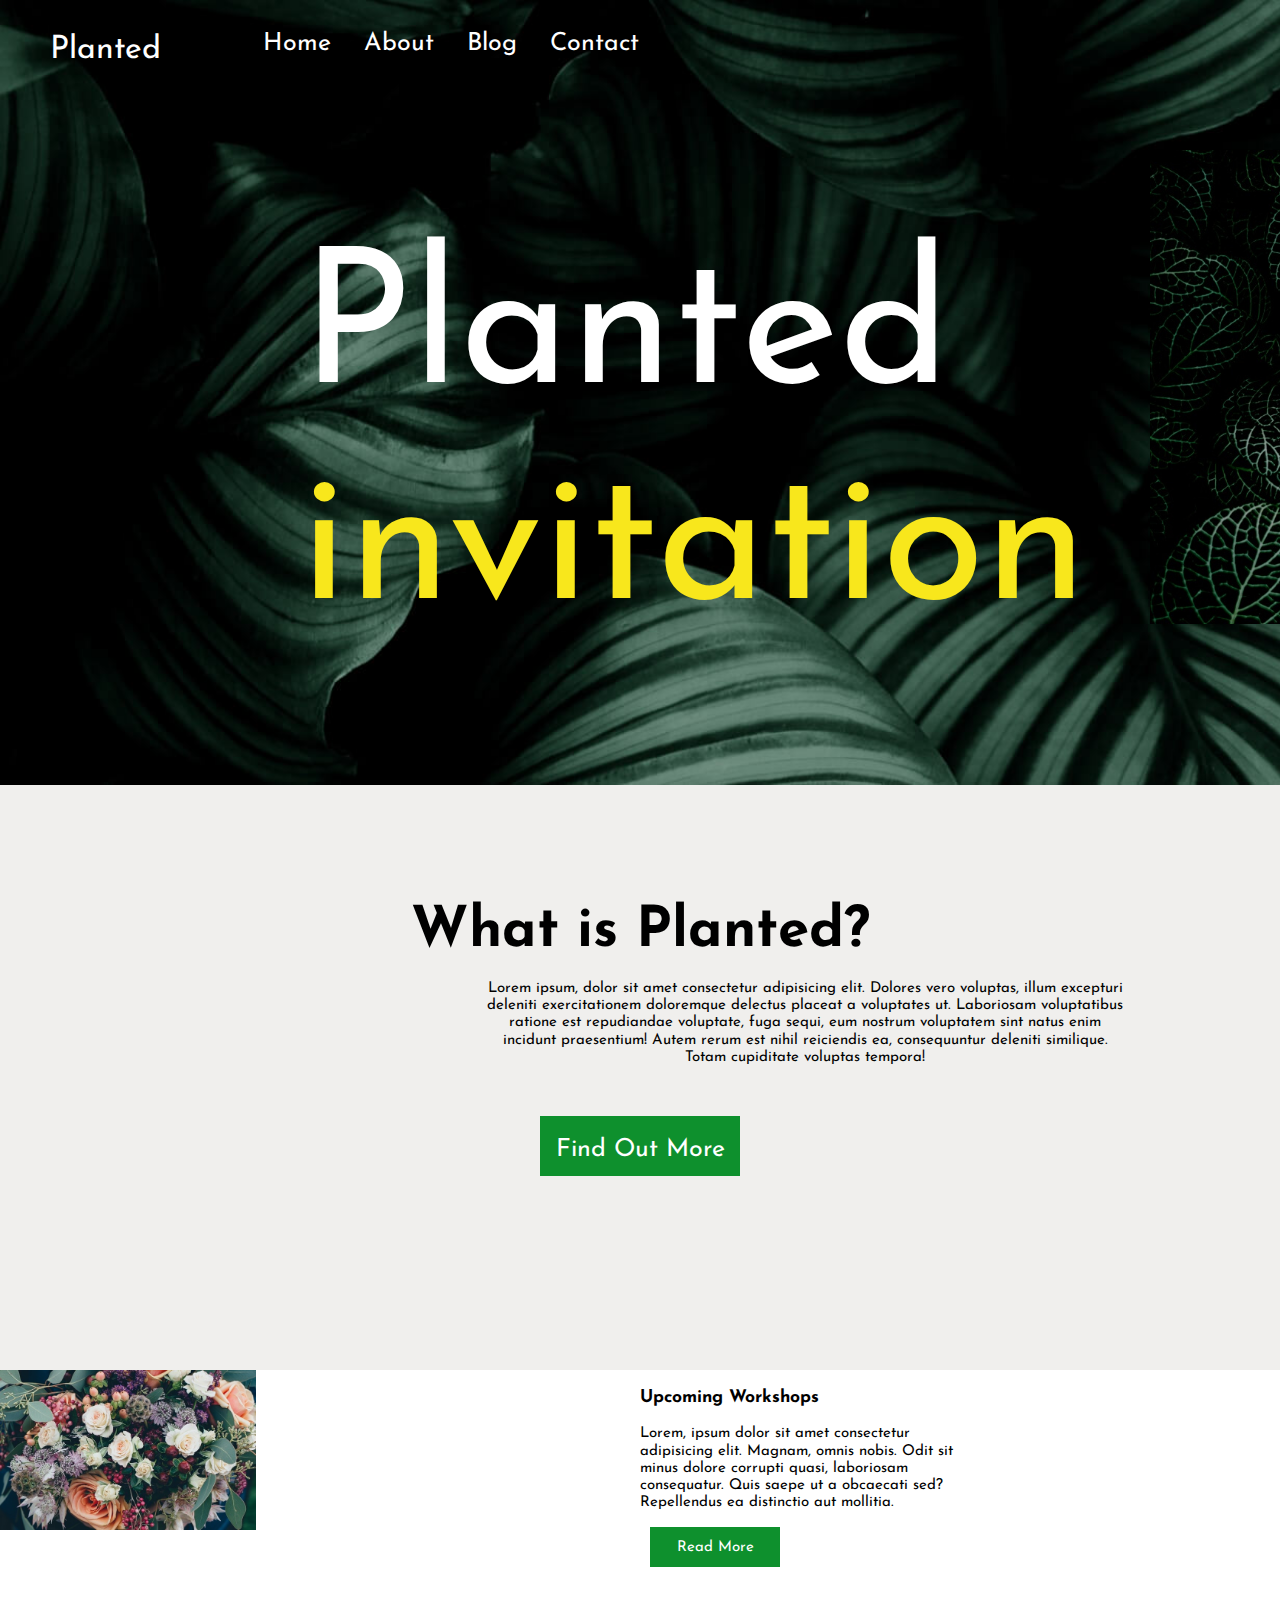
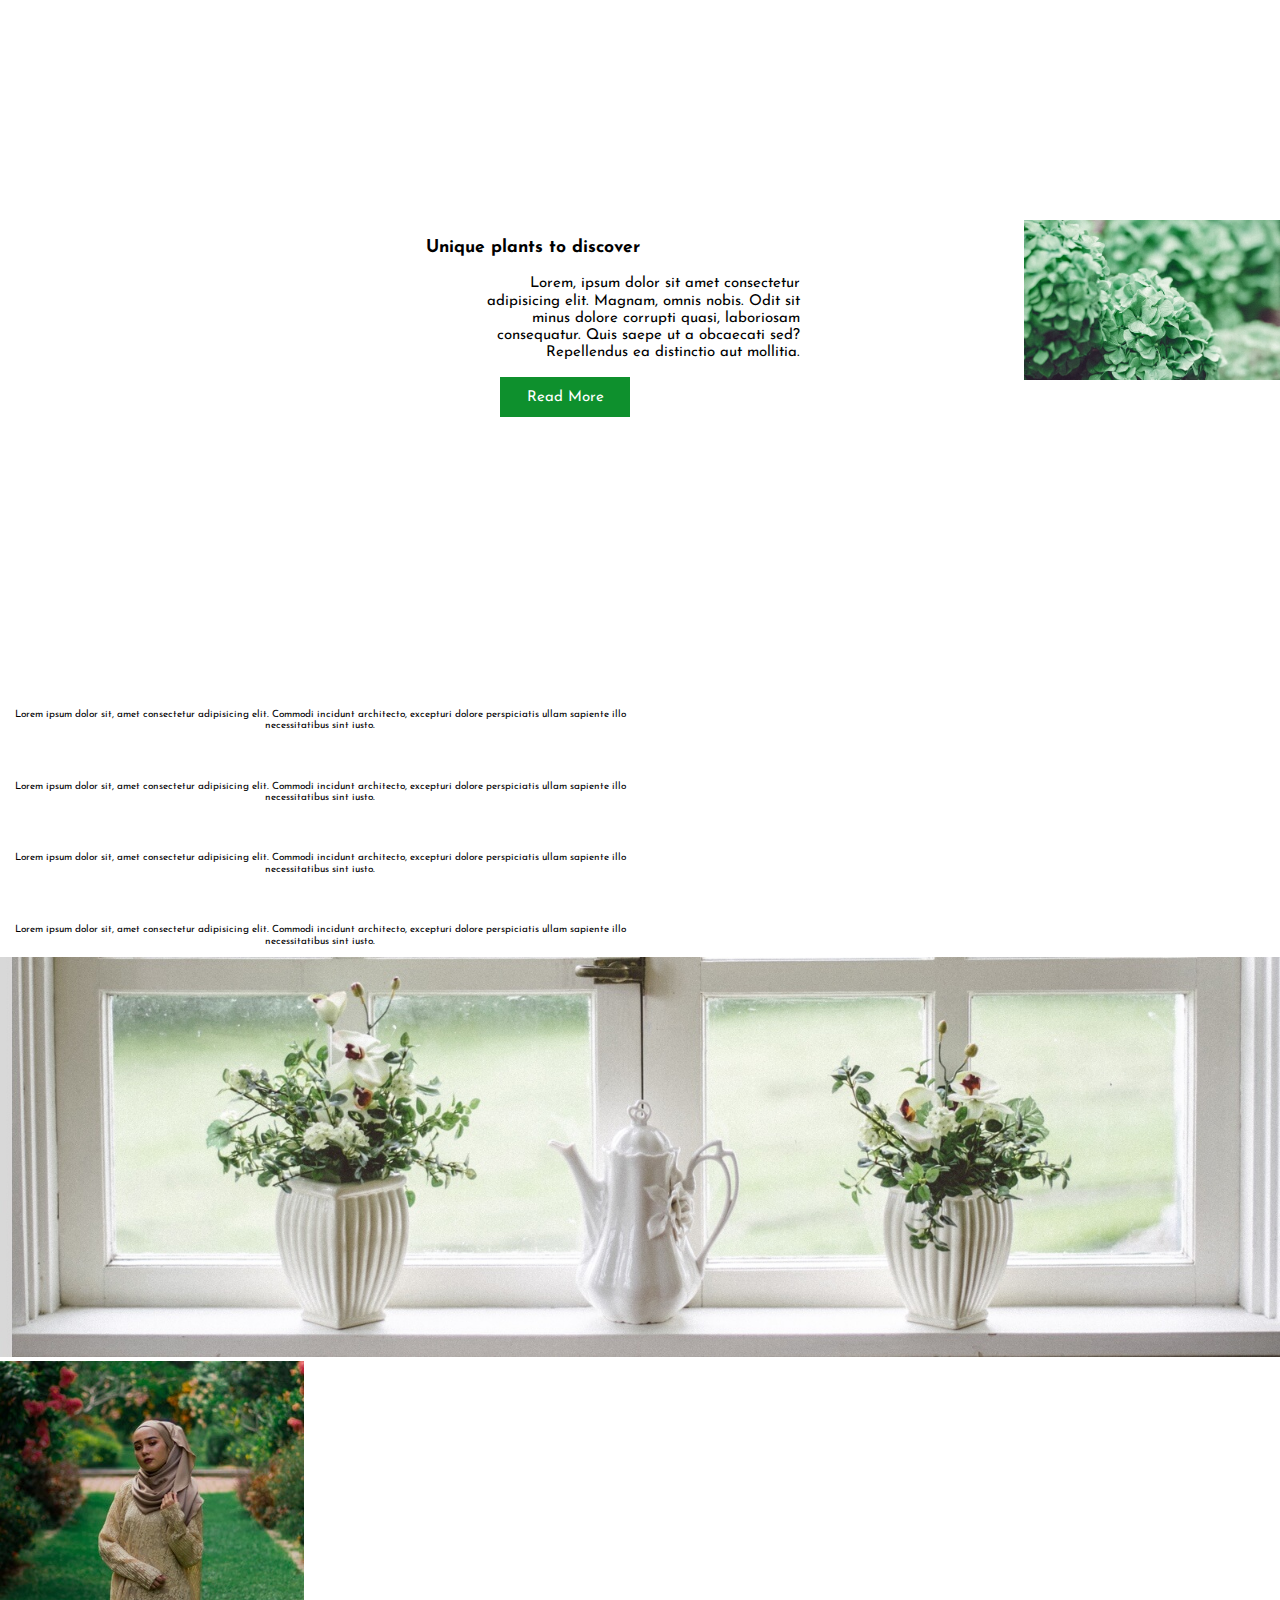
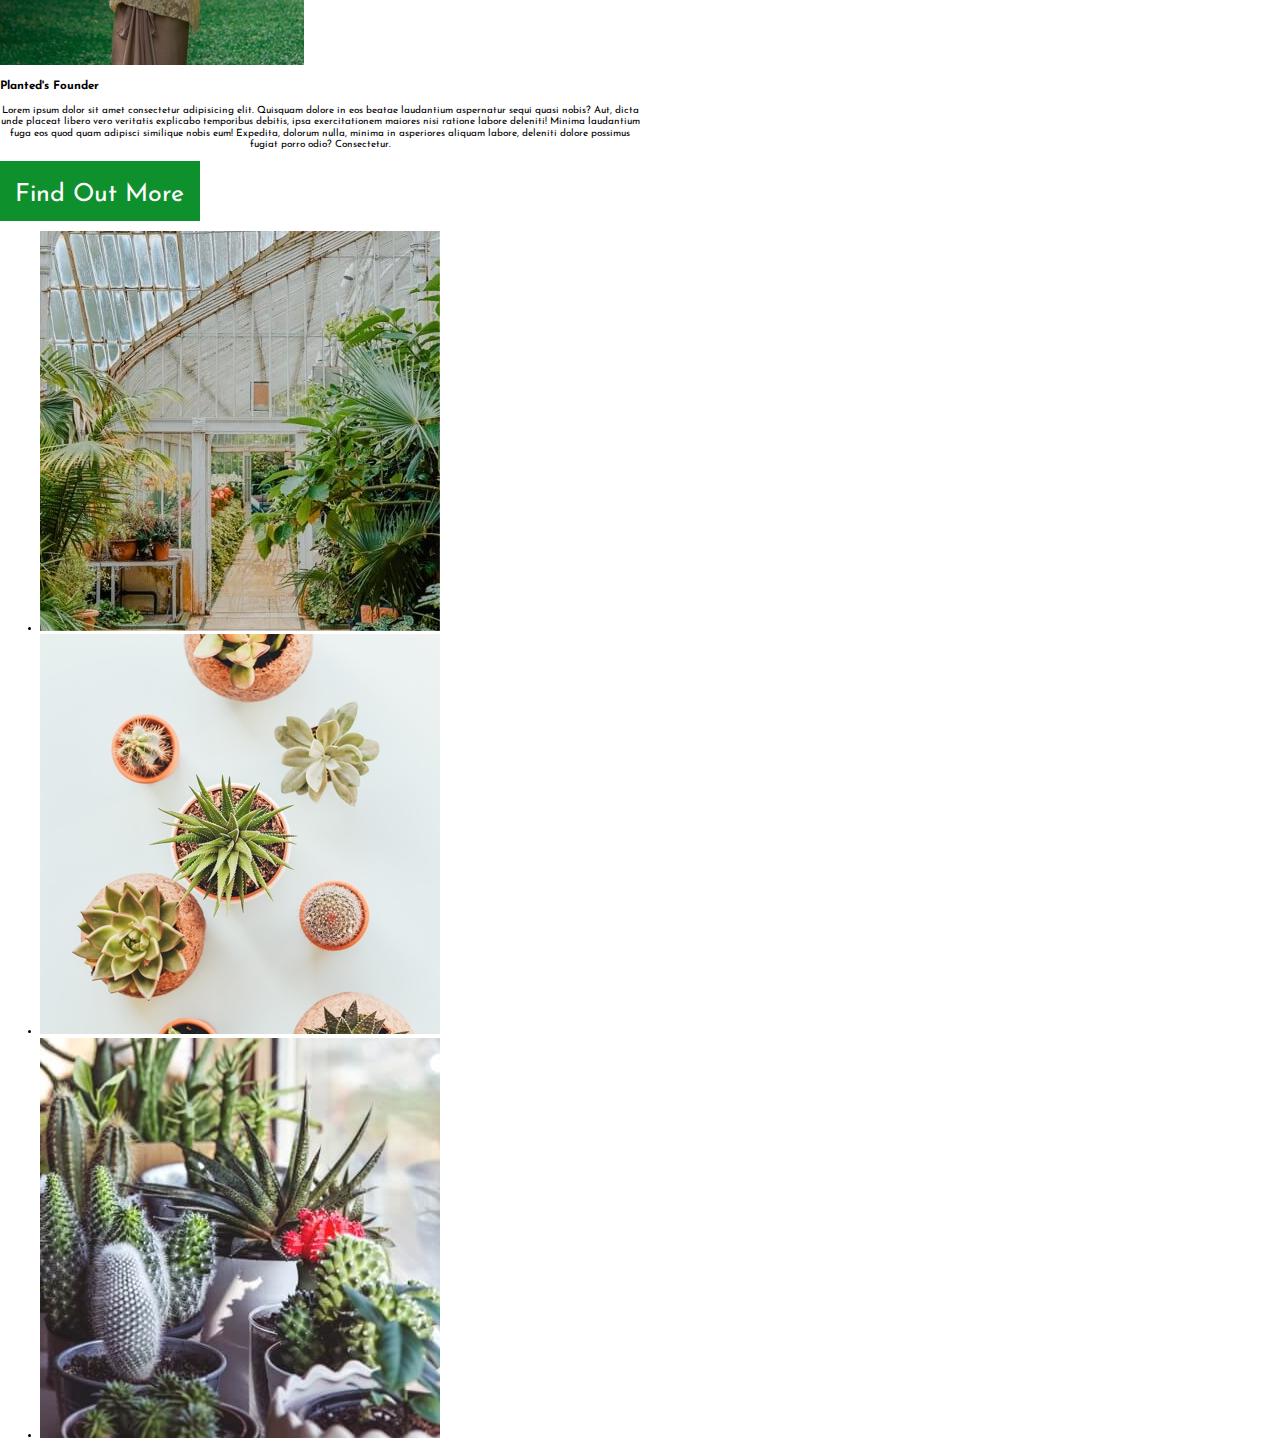
==== commit 8c0d8541: "grid layout" ====
--- a/project-two-folder/project-two/index.html
+++ b/project-two-folder/project-two/index.html
@@ -30,22 +30,22 @@
          <div class="what-is-div">
             <h2>What is Planted?</h2>
             <p class="plantedP">Lorem ipsum, dolor sit amet consectetur adipisicing elit. Dolores vero voluptas, illum excepturi deleniti exercitationem doloremque delectus placeat a voluptates ut. Laboriosam voluptatibus ratione est repudiandae voluptate, fuga sequi, eum nostrum voluptatem sint natus enim incidunt praesentium! Autem rerum est nihil reiciendis ea, consequuntur deleniti similique. Totam cupiditate voluptas tempora!</p>
-            <div class="findOutMore"><a href="http://">Find Out More</a></div>
+            <div class="findOutMore"><a href="blog.html">Find Out More</a></div>
          </div>
       </section>
       <section class="squareContainer">
          <div class="grid-1 divImg1">
             <img src="./planted-final-assets/left-flowers.jpg" alt="Bouquet of a variety of flowers">
          </div>
-         <div class="grid-3 fourSecDiv">
+         <div class="grid-2 fourSecDiv">
             <h3>Upcoming Workshops</h3>
             <p>Lorem, ipsum dolor sit amet consectetur adipisicing elit. Magnam, omnis nobis. Odit sit minus dolore corrupti quasi, laboriosam consequatur. Quis saepe ut a obcaecati sed? Repellendus ea distinctio aut mollitia.</p>
-            <div class="grid-3 readMore"><a href="http://">Read More</a></div>
+            <div class="grid-3 readMore"><a href="blog.html">Read More</a></div>
          </div>
-         <div class="grid-2 fourSecDiv">
+         <div class="grid-3 fourSecDiv">
             <h3>Unique plants to discover</h3>
             <p>Lorem, ipsum dolor sit amet consectetur adipisicing elit. Magnam, omnis nobis. Odit sit minus dolore corrupti quasi, laboriosam consequatur. Quis saepe ut a obcaecati sed? Repellendus ea distinctio aut mollitia.</p>
-            <div class="grid-4 readMore"><a href="http://">Read More</a></div>
+            <div class="grid-4 readMore"><a href="blog.html">Read More</a></div>
          </div>
          <div class="grid-4 divImg2">
             <img src="./planted-final-assets/right-flowers.jpg" alt="Green leafy circular plants upclose">
@@ -81,7 +81,7 @@
             </aside>
             <h3>Planted's Founder</h3>
             <p>Lorem ipsum dolor sit amet consectetur adipisicing elit. Quisquam dolore in eos beatae laudantium aspernatur sequi quasi nobis? Aut, dicta unde placeat libero vero veritatis explicabo temporibus debitis, ipsa exercitationem maiores nisi ratione labore deleniti! Minima laudantium fuga eos quod quam adipisci similique nobis eum! Expedita, dolorum nulla, minima in asperiores aliquam labore, deleniti dolore possimus fugiat porro odio? Consectetur.</p>
-            <div class="findOutMore"><a href="http://">Find Out More</a></div>
+            <div class="findOutMore"><a href="blog.html">Find Out More</a></div>
          </div>
          <section>
             <div>
--- a/project-two-folder/project-two/styles/style.css
+++ b/project-two-folder/project-two/styles/style.css
@@ -316,7 +316,7 @@
 
 .what-is-div {
   display: inline-block;
-  height: 72vh;
+  height: 65vh;
   position: relative;
   background-color: #F0EFED;
   text-align: center;
@@ -331,7 +331,7 @@
 
 .plantedP {
   font-size: 15px;
-  left: 350px;
+  left: 485px;
   margin-bottom: 50px;
 }
 
@@ -446,6 +446,22 @@
 
 .fourSecDiv {
   width: 100%;
+  font-size: 15px;
+  text-align: center;
+}
+
+.grid-2,
+.grid-2 p {
+  text-align: start;
+}
+
+.grid-3,
+.grid-3 p {
+  text-align: end;
+}
+
+.grid-3 p {
+  left: 480px;
 }
 
 .divImg1,
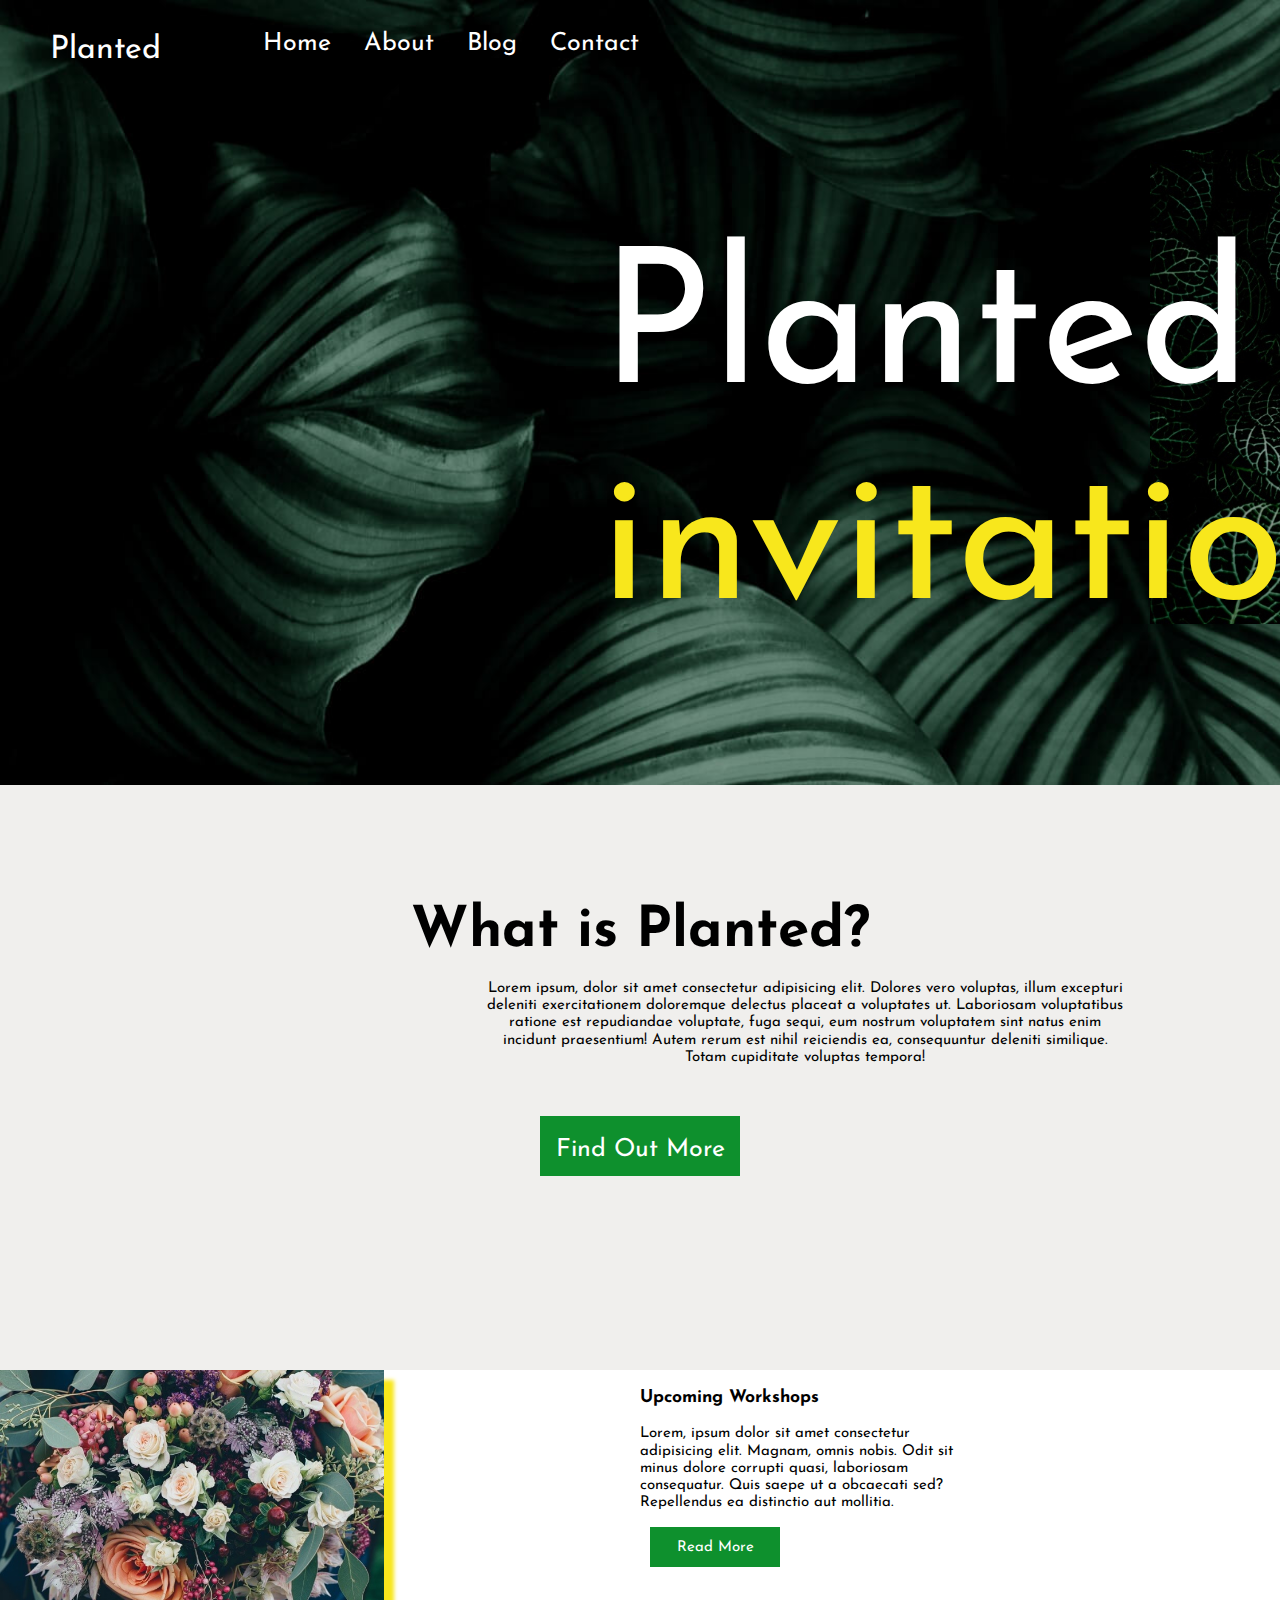
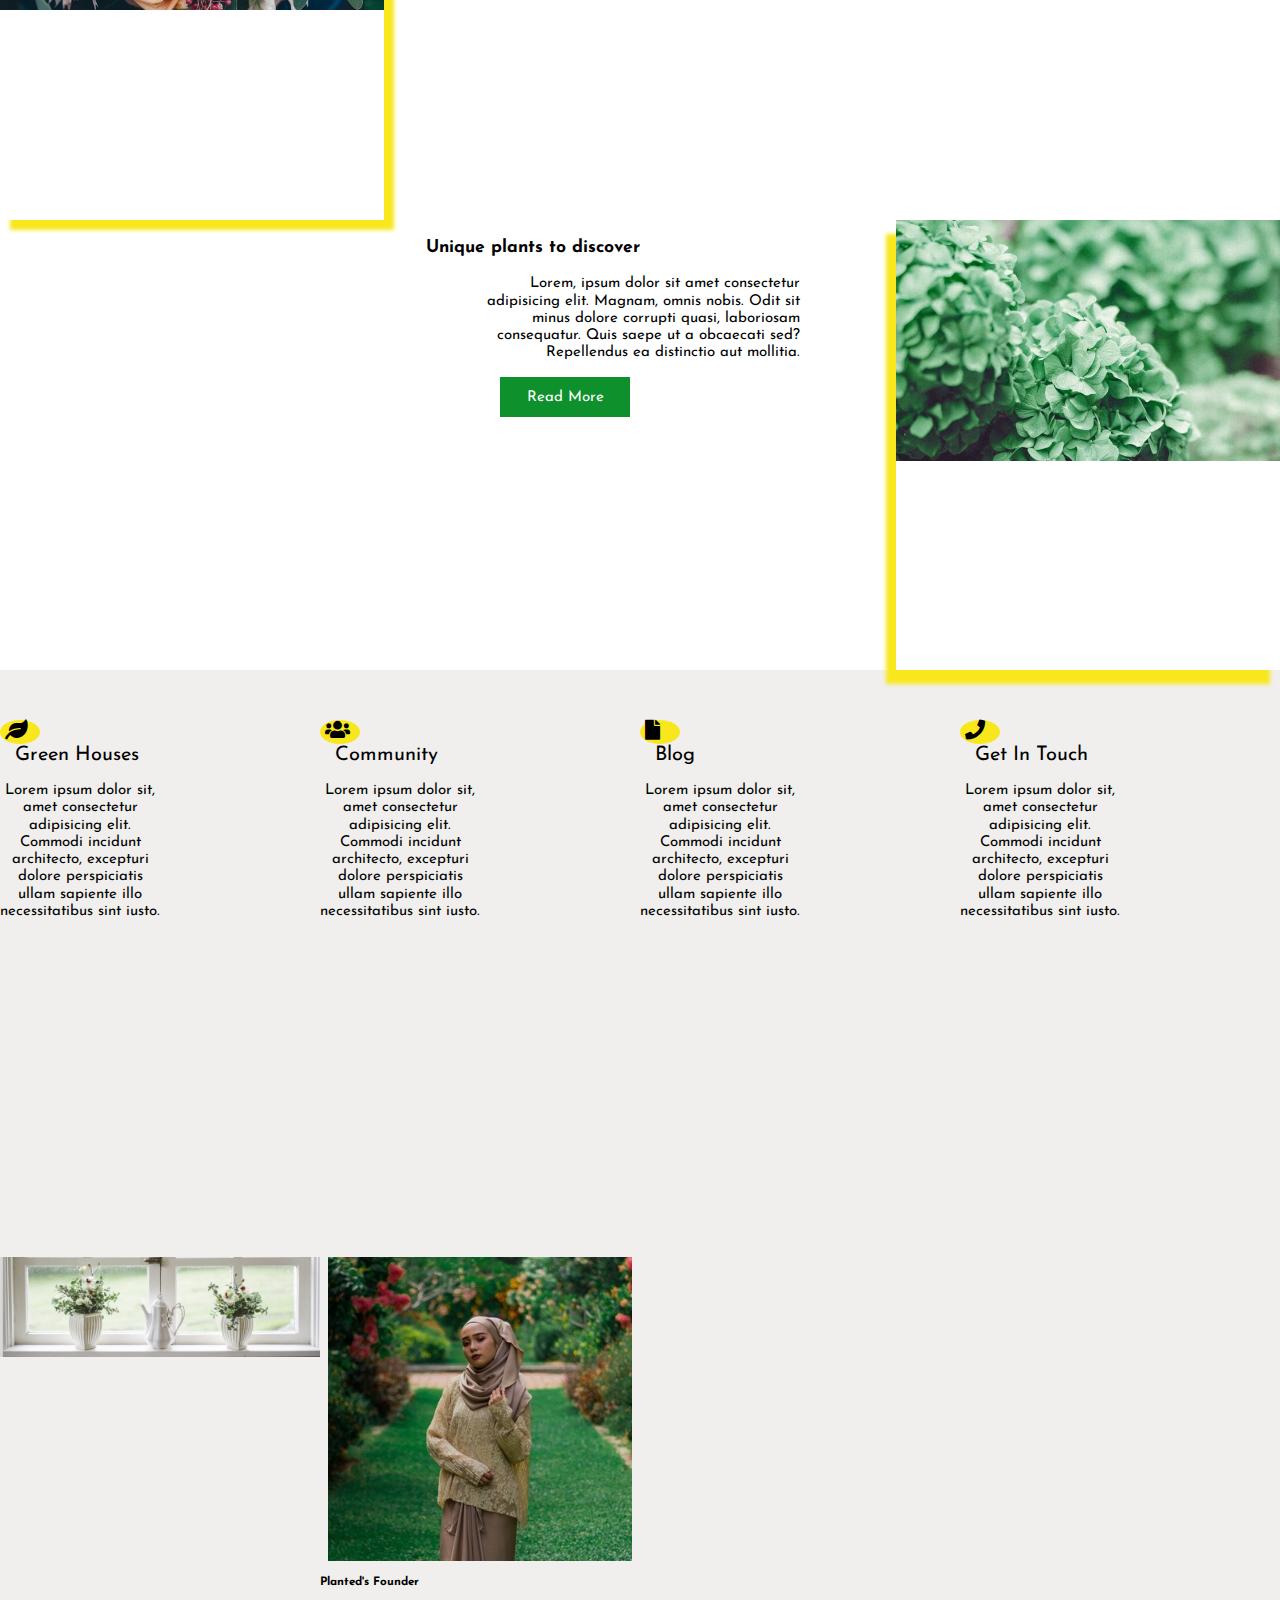
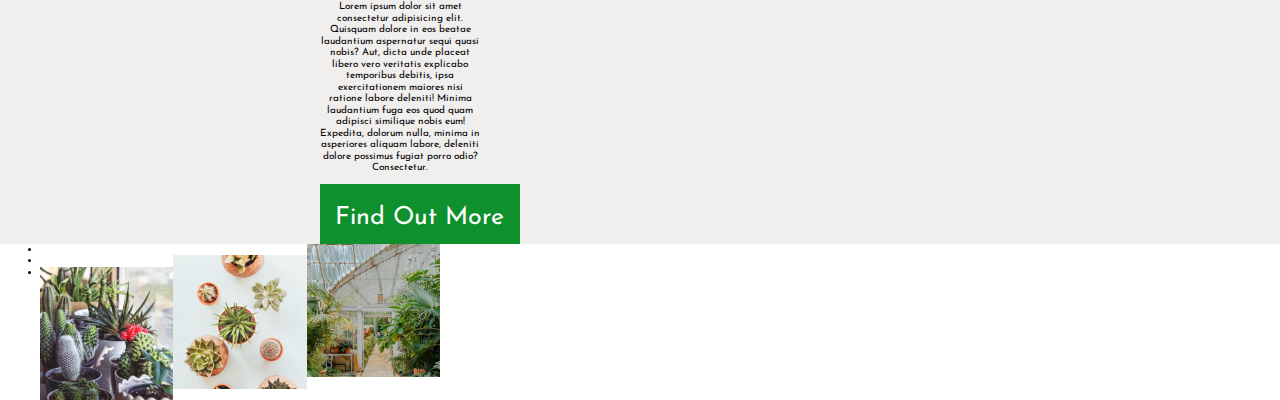
==== commit 78263512: "final sunday night" ====
--- a/project-two-folder/project-two/index.html
+++ b/project-two-folder/project-two/index.html
@@ -4,7 +4,8 @@
    <meta charset="UTF-8">
    <meta name="viewport" content="width=device-width, initial-scale=1.0">
    <title>project-two</title>
-   <link href="https://fonts.googleapis.com/css2?family=Josefin+Sans:wght@300;400;700&family=Roboto&display=swap" rel="stylesheet"> 
+   <link href="https://fonts.googleapis.com/css2?family=Josefin+Sans:wght@300;400;700&family=Roboto&display=swap" rel="stylesheet">
+   <link rel="stylesheet" href="https://use.fontawesome.com/releases/v5.0.7/css/all.css"> 
    <link rel="stylesheet" href="./styles/style.css">
 </head>
 <body>
@@ -47,32 +48,40 @@
             <p>Lorem, ipsum dolor sit amet consectetur adipisicing elit. Magnam, omnis nobis. Odit sit minus dolore corrupti quasi, laboriosam consequatur. Quis saepe ut a obcaecati sed? Repellendus ea distinctio aut mollitia.</p>
             <div class="grid-4 readMore"><a href="blog.html">Read More</a></div>
          </div>
-         <div class="grid-4 divImg2">
+         <div class="grid-4 divImg2 ">
             <img src="./planted-final-assets/right-flowers.jpg" alt="Green leafy circular plants upclose">
          </div>
       </section>
-      <section>
+      <section class="links-Founder-Sec">
          <div class="fourLinks">
-            <div class="yellowCircleIcon"></div>
-            <a href="http://">Green Houses</a>
-            <p>Lorem ipsum dolor sit, amet consectetur adipisicing elit. Commodi incidunt architecto, excepturi dolore perspiciatis ullam sapiente illo necessitatibus sint iusto.</p>
+            <div class="yellowCircle icon-1">
+               <i class="fas fa-leaf"></i>
+            </div>
+            <a class="circleText" href="http://">Green Houses</a>
+            <p class="circleP">Lorem ipsum dolor sit, amet consectetur adipisicing elit. Commodi incidunt architecto, excepturi dolore perspiciatis ullam sapiente illo necessitatibus sint iusto.</p>
          </div>
          <div class="fourLinks">
-            <div class="yellowCircleIcon"></div>
-            <a href="http://">Community</a>
-            <p>Lorem ipsum dolor sit, amet consectetur adipisicing elit. Commodi incidunt architecto, excepturi dolore perspiciatis ullam sapiente illo necessitatibus sint iusto.</p>
+            <div class="yellowCircle icon-2">
+               <i class="fas fa-users"></i>
+            </div>
+            <a class="circleText" href="http://">Community</a>
+            <p class="circleP">Lorem ipsum dolor sit, amet consectetur adipisicing elit. Commodi incidunt architecto, excepturi dolore perspiciatis ullam sapiente illo necessitatibus sint iusto.</p>
          </div>
          <div class="fourLinks">
-            <div class="yellowCircleIcon"></div>
-            <a href="http://">Blog</a>
-            <p>Lorem ipsum dolor sit, amet consectetur adipisicing elit. Commodi incidunt architecto, excepturi dolore perspiciatis ullam sapiente illo necessitatibus sint iusto.</p>
+            <div class="yellowCircle icon-3">
+               <i class="fas fa-file"></i>
+            </div>
+            <a class="circleText" href="http://">Blog</a>
+            <p class="circleP">Lorem ipsum dolor sit, amet consectetur adipisicing elit. Commodi incidunt architecto, excepturi dolore perspiciatis ullam sapiente illo necessitatibus sint iusto.</p>
          </div>
          <div class="fourLinks">
-            <div class="yellowCircleIcon"></div>
-            <a href="http://">Get In Touch</a>
-            <p>Lorem ipsum dolor sit, amet consectetur adipisicing elit. Commodi incidunt architecto, excepturi dolore perspiciatis ullam sapiente illo necessitatibus sint iusto.</p>
+            <div class="yellowCircle icon-4">
+               <i class="fas fa-phone"></i>
+            </div>
+            <a class="circleText" href="http://">Get In Touch</a>
+            <p class="circleP">Lorem ipsum dolor sit, amet consectetur adipisicing elit. Commodi incidunt architecto, excepturi dolore perspiciatis ullam sapiente illo necessitatibus sint iusto.</p>
          </div>
-         <div>
+         <div class="wideImg">
             <img src="./planted-final-assets/banner-image.jpg" alt="White painted window sill with two white planters and vase">
          </div>
          <div>
@@ -83,17 +92,17 @@
             <p>Lorem ipsum dolor sit amet consectetur adipisicing elit. Quisquam dolore in eos beatae laudantium aspernatur sequi quasi nobis? Aut, dicta unde placeat libero vero veritatis explicabo temporibus debitis, ipsa exercitationem maiores nisi ratione labore deleniti! Minima laudantium fuga eos quod quam adipisci similique nobis eum! Expedita, dolorum nulla, minima in asperiores aliquam labore, deleniti dolore possimus fugiat porro odio? Consectetur.</p>
             <div class="findOutMore"><a href="blog.html">Find Out More</a></div>
          </div>
-         <section>
-            <div>
-               <ul class="galleryContainer">
-                  <li><img src="./planted-final-assets/gallery-image-1.jpg" alt="Indoor Greenhouse with lots of tropical plants"></li>
-                  <li><img src="./planted-final-assets/gallery-image-2.jpg" alt="Top down photo of succulents"></li>
-                  <li><img src="./planted-final-assets/gallery-image-3.jpg" alt="multiple sizes of cactus and species in lavender planters"></li>
-            </div>
-         </section>
       </section>
    </main>
    <footer>
+      <section class="footer-gallery">
+         <div class="gallery-Div">
+            <ul class="galleryContainer wrapper">
+               <li><img src="./planted-final-assets/gallery-image-1.jpg" alt="Indoor Greenhouse with lots of tropical plants"></li>
+               <li><img src="./planted-final-assets/gallery-image-2.jpg" alt="Top down photo of succulents"></li>
+               <li><img src="./planted-final-assets/gallery-image-3.jpg" alt="multiple sizes of cactus and species in lavender planters"></li>
+         </div>
+      </section>
    </footer>
 </body>
 </html>--- a/project-two-folder/project-two/styles/style.css
+++ b/project-two-folder/project-two/styles/style.css
@@ -299,7 +299,7 @@
   font-family: "Josefin Sans", sans-serif;
   color: #ffffff;
   width: 50%;
-  left: 300px;
+  left: 600px;
 }
 
 .primaryYellow {
@@ -466,11 +466,15 @@
 
 .divImg1,
 .divImg2 {
-  width: 40%;
+  width: 60%;
+  -webkit-box-shadow: 10px 10px 4px #f8E71C;
+          box-shadow: 10px 10px 4px #f8E71C;
 }
 
 .divImg2 {
-  margin-left: 60%;
+  margin-left: 40%;
+  -webkit-box-shadow: -10px 14px 4px #f8E71C;
+          box-shadow: -10px 14px 4px #f8E71C;
 }
 
 .readMore {
@@ -486,6 +490,148 @@
 
 .readMore a {
   font-size: 15px;
+}
+
+.links-Founder-Sec {
+  background-color: #F0EFED;
+  display: -ms-grid;
+  display: grid;
+  -ms-grid-rows: (1fr)[2];
+      grid-template-rows: repeat(2, 1fr);
+  -ms-grid-columns: (1fr)[4];
+      grid-template-columns: repeat(4, 1fr);
+}
+
+@media screen and (max-width: 40em) {
+  .links-Founder-Sec {
+    -ms-grid-rows: (1fr)[4];
+        grid-template-rows: repeat(4, 1fr);
+    background-color: #FFF;
+  }
+}
+
+.fourLinks {
+  width: 100%;
+}
+
+.icon-1 {
+  -ms-grid-column: 1;
+      grid-column-start: 1;
+  grid-column-end: 3;
+  -ms-grid-row: 1;
+  grid-row: 1;
+}
+
+@media screen and (max-width: 40em) {
+  .icon-1 {
+    -ms-grid-column: 1;
+        grid-column-start: 1;
+    grid-column-end: 5;
+    -ms-grid-row: 1;
+    grid-row: 1;
+  }
+}
+
+.icon-2 {
+  -ms-grid-column: 3;
+      grid-column-start: 3;
+  grid-column-end: 5;
+}
+
+@media screen and (max-width: 40em) {
+  .icon-2 {
+    -ms-grid-column: 1;
+        grid-column-start: 1;
+    grid-column-end: 5;
+    -ms-grid-row: 2;
+    grid-row: 2;
+    left: 100px;
+  }
+}
+
+.icon-3 {
+  -ms-grid-column: 1;
+      grid-column-start: 1;
+  grid-column-end: 3;
+  -ms-grid-row: 2;
+  grid-row: 2;
+}
+
+@media screen and (max-width: 40em) {
+  .icon-3 {
+    -ms-grid-column: 1;
+        grid-column-start: 1;
+    grid-column-end: 5;
+    -ms-grid-row: 3;
+    grid-row: 3;
+  }
+}
+
+.icon-4 {
+  -ms-grid-column: 3;
+      grid-column-start: 3;
+  grid-column-end: 5;
+  -ms-grid-row: 2;
+  grid-row: 2;
+}
+
+@media screen and (max-width: 40em) {
+  .icon-4 {
+    -ms-grid-column: 1;
+        grid-column-start: 1;
+    grid-column-end: 5;
+    -ms-grid-row: 4;
+    grid-row: 4;
+  }
+}
+
+.yellowCircle,
+.Icon1 {
+  background-color: #f8E71C;
+  width: 40px;
+  font-size: 20px;
+  border-radius: 50%;
+  padding-left: 5px;
+  margin-top: 50px;
+}
+
+.circleText {
+  color: black;
+  font-size: 20px;
+}
+
+.circleP {
+  color: black;
+  font-size: 15px;
+}
+
+.wideImg {
+  display: block;
+  width: 100%;
+}
+
+aside {
+  text-align: center;
+}
+
+.footer_gallery {
+  background-color: white;
+  height: 90vh;
+  text-align: center;
+  list-style: none;
+}
+
+.galleryDiv {
+  width: 100%;
+  height: 50%;
+}
+
+.galleryContainer img {
+  float: right;
+  -webkit-box-pack: justify;
+      -ms-flex-pack: justify;
+          justify-content: space-between;
+  width: calc(100% / 3);
 }
 
 html {
@@ -529,7 +675,7 @@
 
 .wrapper {
   max-width: 1300px;
-  width: 90%;
+  width: 100%;
   margin: 0 auto;
 }
 /*# sourceMappingURL=style.css.map */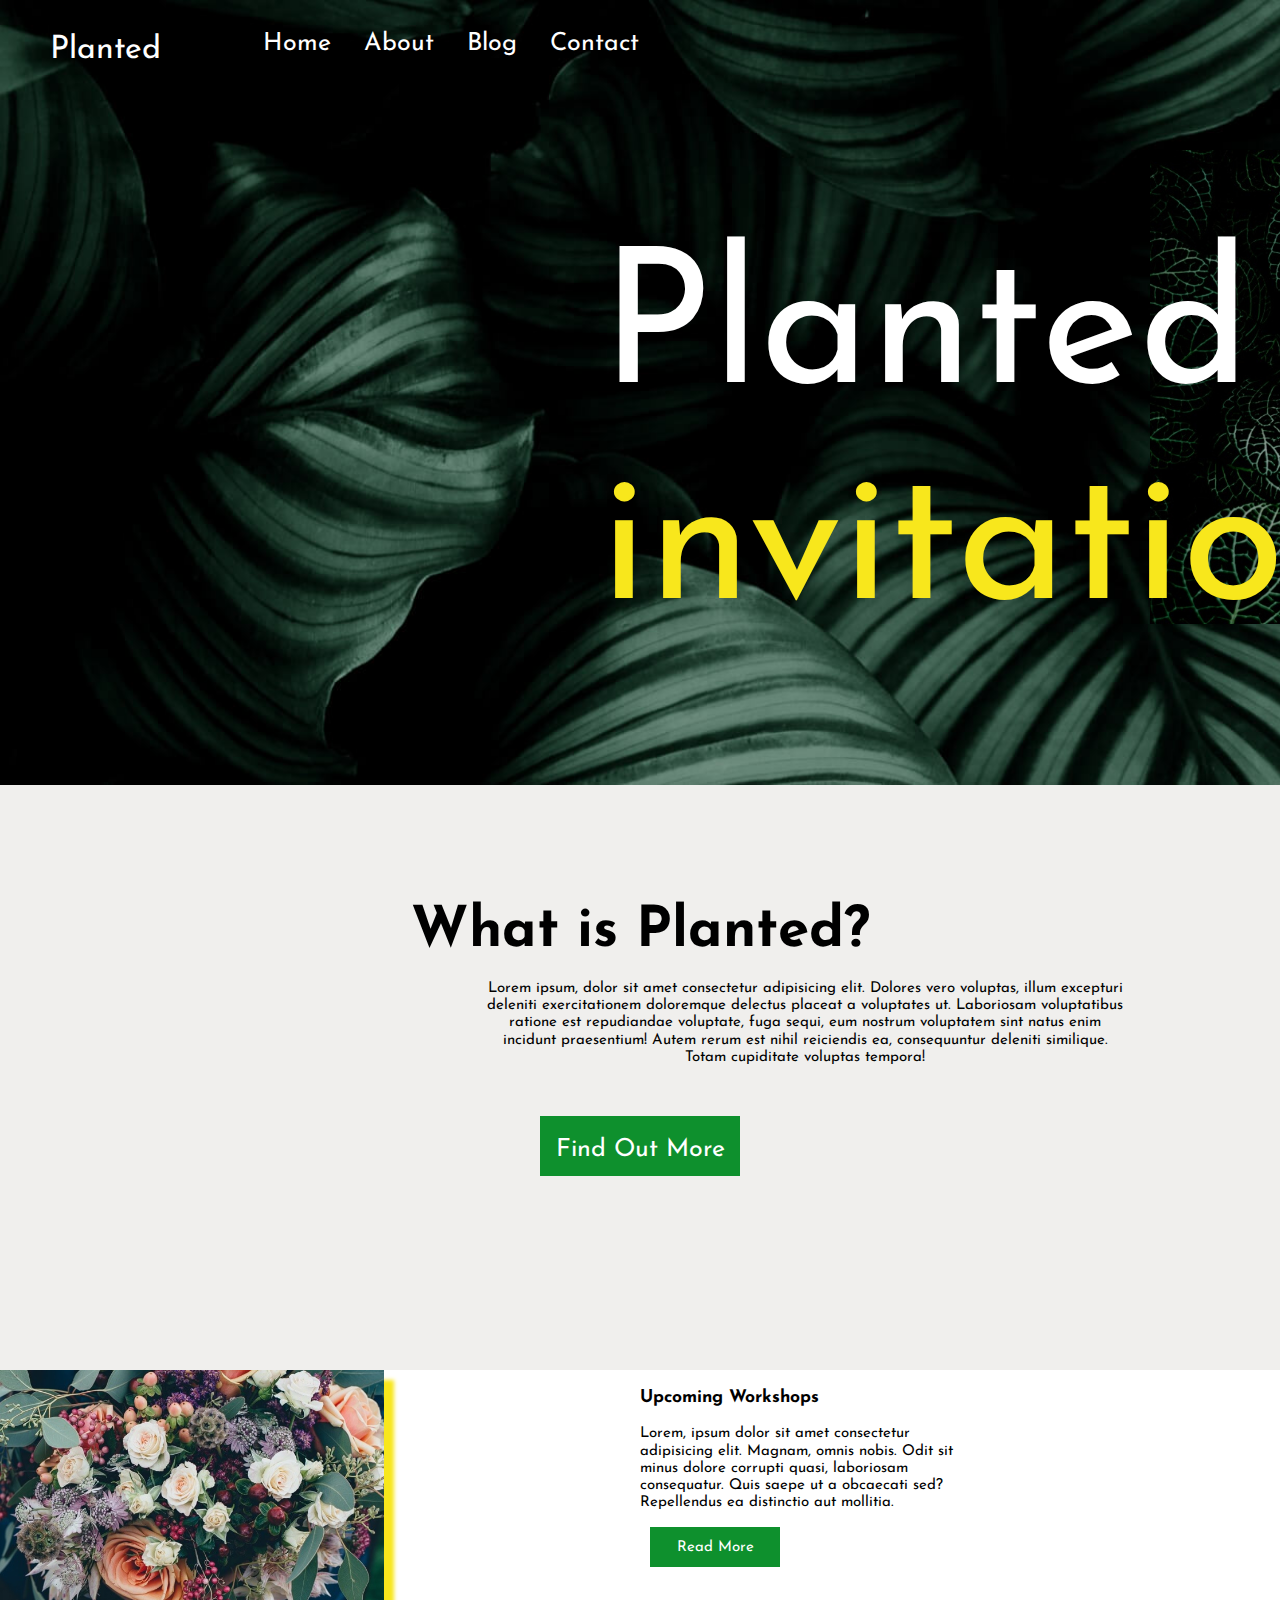
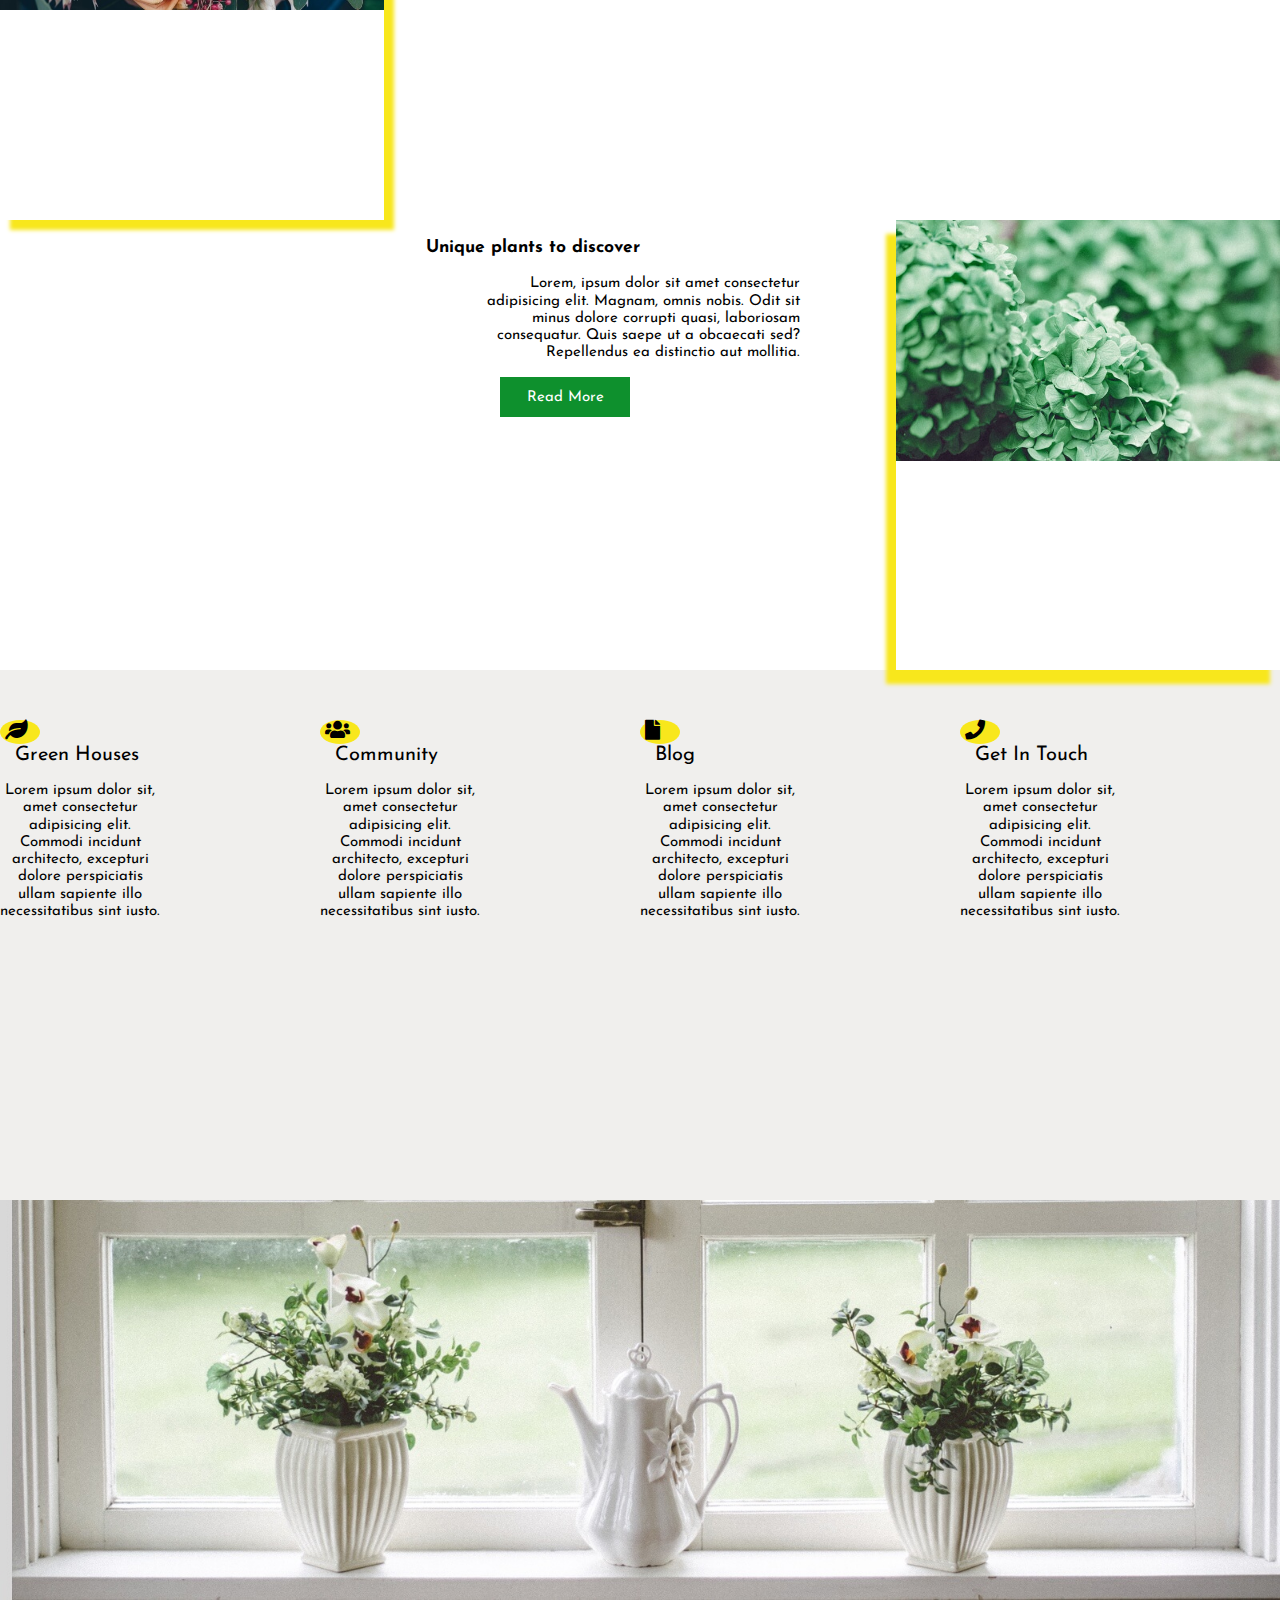
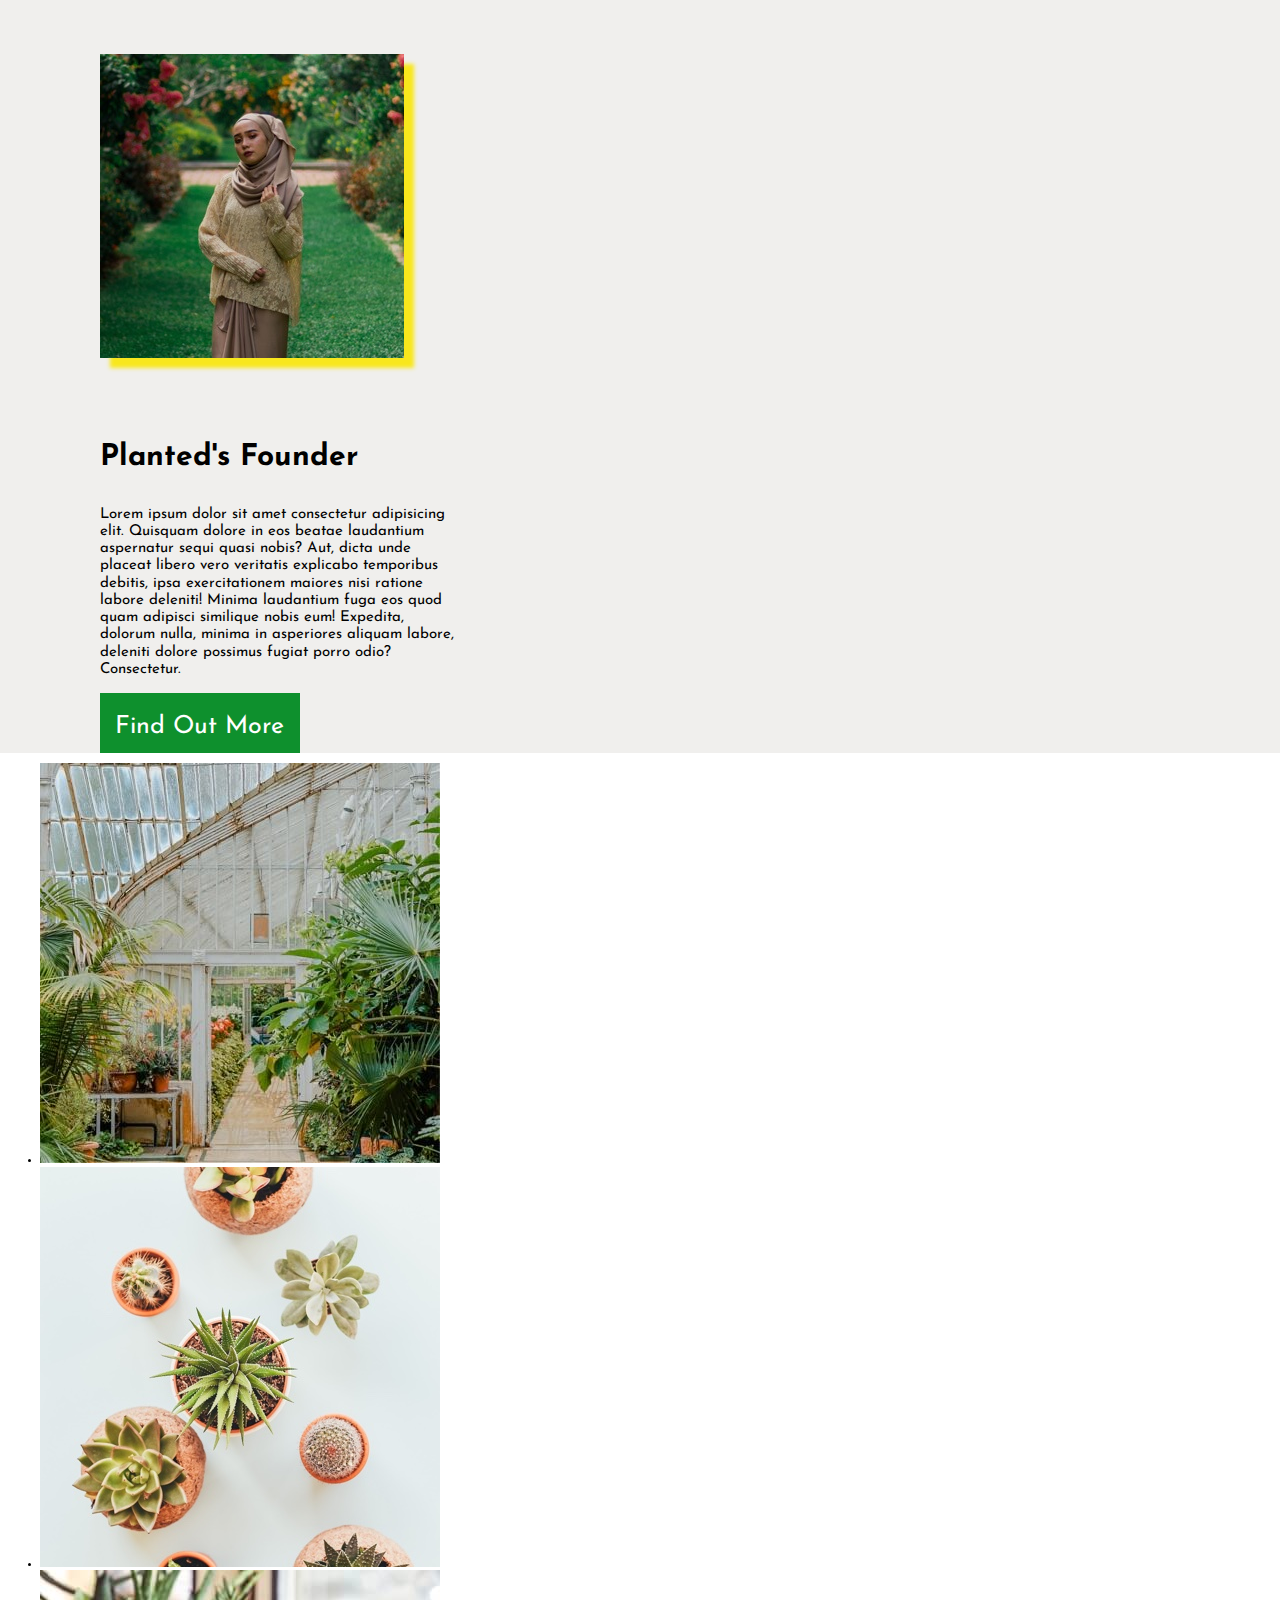
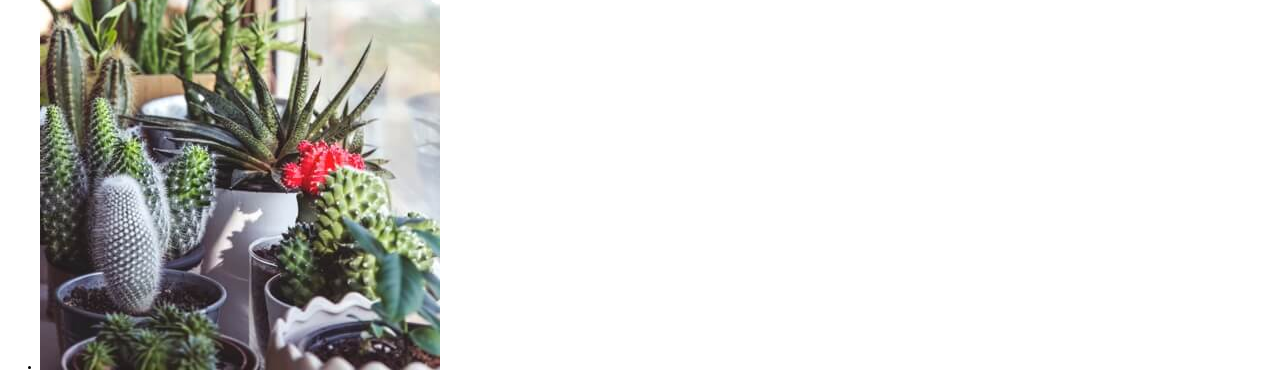
==== commit a0bc0b65: "final" ====
--- a/project-two-folder/project-two/index.html
+++ b/project-two-folder/project-two/index.html
@@ -81,27 +81,28 @@
             <a class="circleText" href="http://">Get In Touch</a>
             <p class="circleP">Lorem ipsum dolor sit, amet consectetur adipisicing elit. Commodi incidunt architecto, excepturi dolore perspiciatis ullam sapiente illo necessitatibus sint iusto.</p>
          </div>
+      </section>
+      <section class="second-Main">
          <div class="wideImg">
             <img src="./planted-final-assets/banner-image.jpg" alt="White painted window sill with two white planters and vase">
          </div>
-         <div>
-            <aside>
-               <img src="./planted-final-assets/founder.jpg" alt="Lady standing in a garden with colourful bushes on either side of her running the length of the garden">
-            </aside>
+         <div class="founder-img">
+            <img src="./planted-final-assets/founder.jpg" alt="Lady standing in a garden with colourful bushes on either side of her running the length of the garden">
+         </div>
+         <div class="founder-text">
             <h3>Planted's Founder</h3>
             <p>Lorem ipsum dolor sit amet consectetur adipisicing elit. Quisquam dolore in eos beatae laudantium aspernatur sequi quasi nobis? Aut, dicta unde placeat libero vero veritatis explicabo temporibus debitis, ipsa exercitationem maiores nisi ratione labore deleniti! Minima laudantium fuga eos quod quam adipisci similique nobis eum! Expedita, dolorum nulla, minima in asperiores aliquam labore, deleniti dolore possimus fugiat porro odio? Consectetur.</p>
-            <div class="findOutMore"><a href="blog.html">Find Out More</a></div>
+            <div class="findOutMore"><a href="blog.html">Find Out More</a>
+            </div>
          </div>
       </section>
    </main>
-   <footer>
-      <section class="footer-gallery">
-         <div class="gallery-Div">
-            <ul class="galleryContainer wrapper">
+   <footer class="footer-container">
+      <section>
+            <ul class="gallery">
                <li><img src="./planted-final-assets/gallery-image-1.jpg" alt="Indoor Greenhouse with lots of tropical plants"></li>
                <li><img src="./planted-final-assets/gallery-image-2.jpg" alt="Top down photo of succulents"></li>
                <li><img src="./planted-final-assets/gallery-image-3.jpg" alt="multiple sizes of cactus and species in lavender planters"></li>
-         </div>
       </section>
    </footer>
 </body>
--- a/project-two-folder/project-two/styles/style.css
+++ b/project-two-folder/project-two/styles/style.css
@@ -605,18 +605,61 @@
   font-size: 15px;
 }
 
-.wideImg {
-  display: block;
+.second-Main {
+  width: 100vw;
+  background-color: #F0EFED;
+}
+
+.wideImg img {
+  width: 100vw;
+  height: 100%;
+}
+
+.founder-img {
+  display: inline-block;
+  margin-left: 100px;
+  margin-bottom: 50px;
+  margin-top: 50px;
+}
+
+.founder-img img {
+  -webkit-box-shadow: 10px 10px 4px #f8E71C;
+          box-shadow: 10px 10px 4px #f8E71C;
+}
+
+.founder-text {
+  margin-left: 100px;
+}
+
+.founder-text p {
+  width: 30%;
+  font-size: 15px;
+  text-align: left;
+}
+
+.founder-text h3 {
+  font-size: 30px;
+}
+
+footer {
+  display: -webkit-box;
+  display: -ms-flexbox;
+  display: flex;
+  -ms-flex-wrap: wrap;
+      flex-wrap: wrap;
+  -webkit-box-orient: horizontal;
+  -webkit-box-direction: normal;
+      -ms-flex-direction: row;
+          flex-direction: row;
+  height: 30vh;
+}
+
+.footer-container {
+  -webkit-box-pack: start;
+      -ms-flex-pack: start;
+          justify-content: flex-start;
+  background-color: white;
   width: 100%;
-}
-
-aside {
-  text-align: center;
-}
-
-.footer_gallery {
-  background-color: white;
-  height: 90vh;
   text-align: center;
   list-style: none;
 }
@@ -626,12 +669,10 @@
   height: 50%;
 }
 
-.galleryContainer img {
-  float: right;
+.gallery img {
   -webkit-box-pack: justify;
       -ms-flex-pack: justify;
           justify-content: space-between;
-  width: calc(100% / 3);
 }
 
 html {
